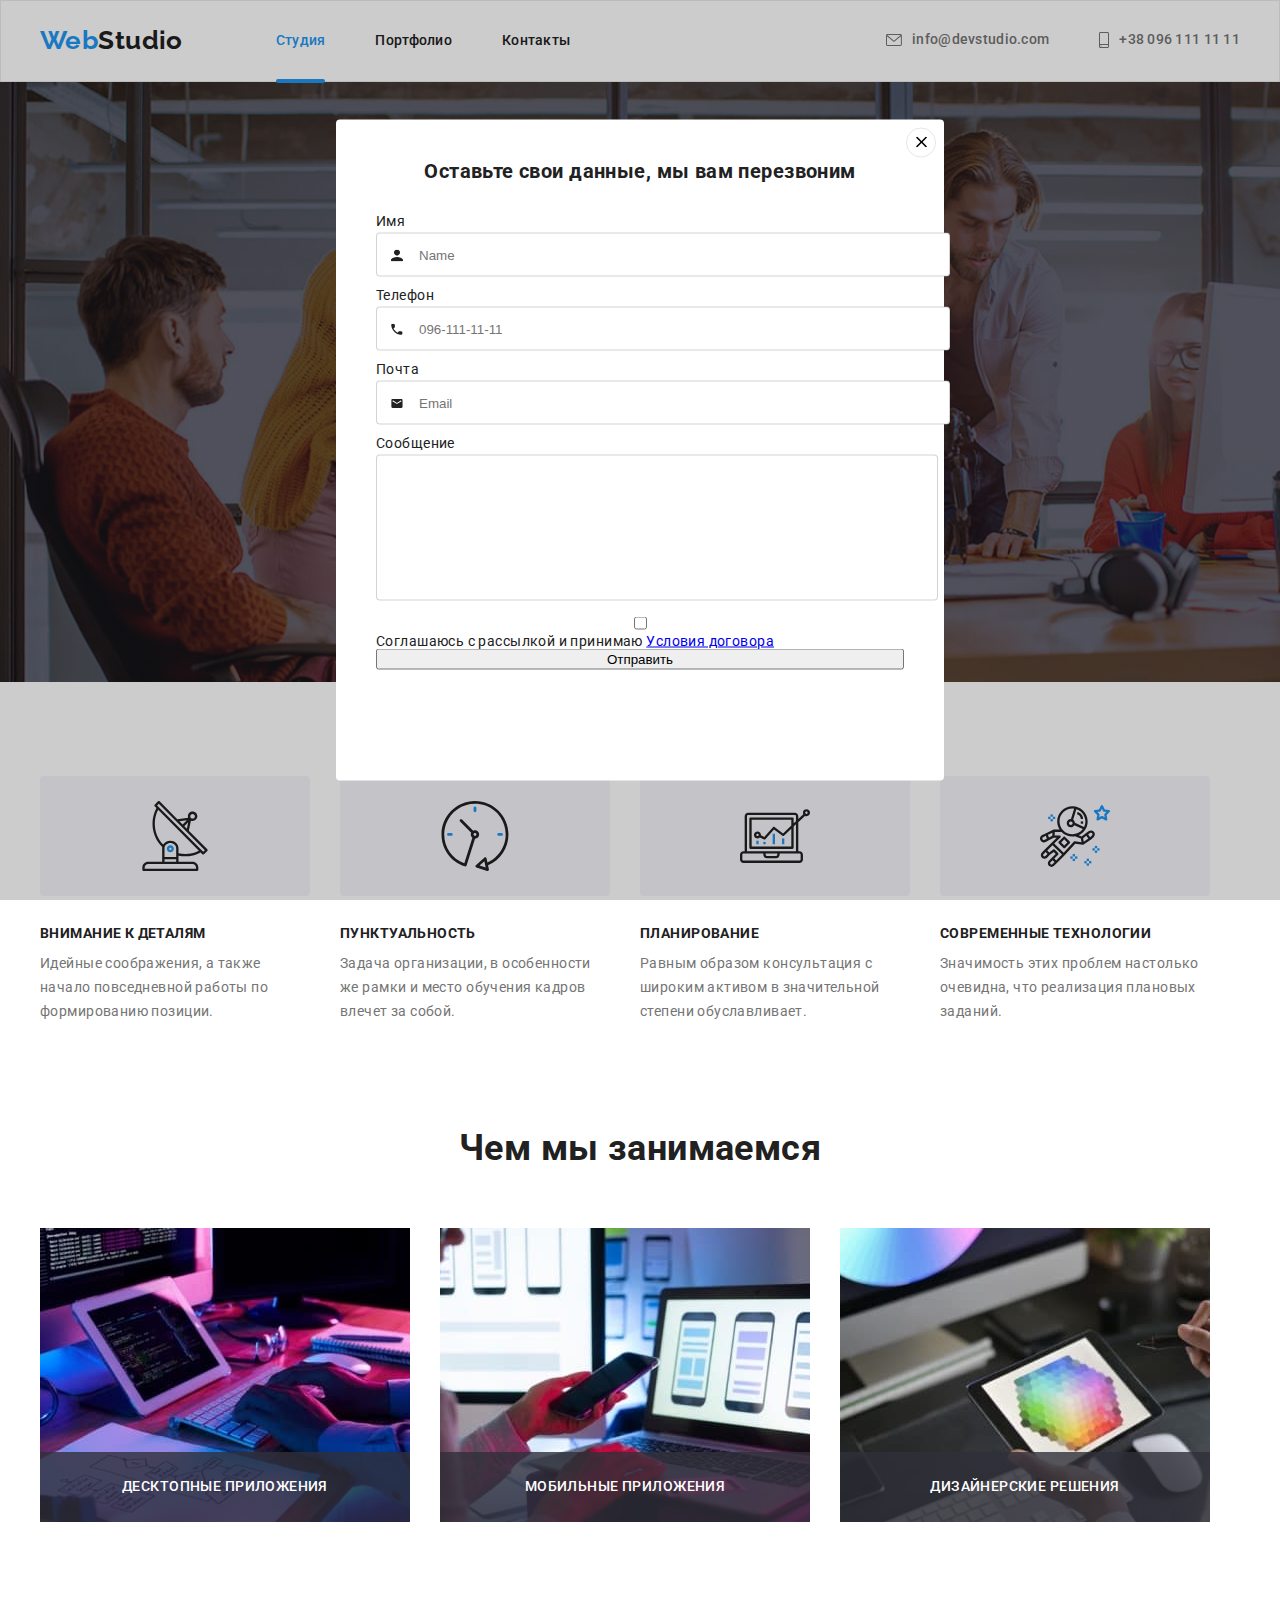
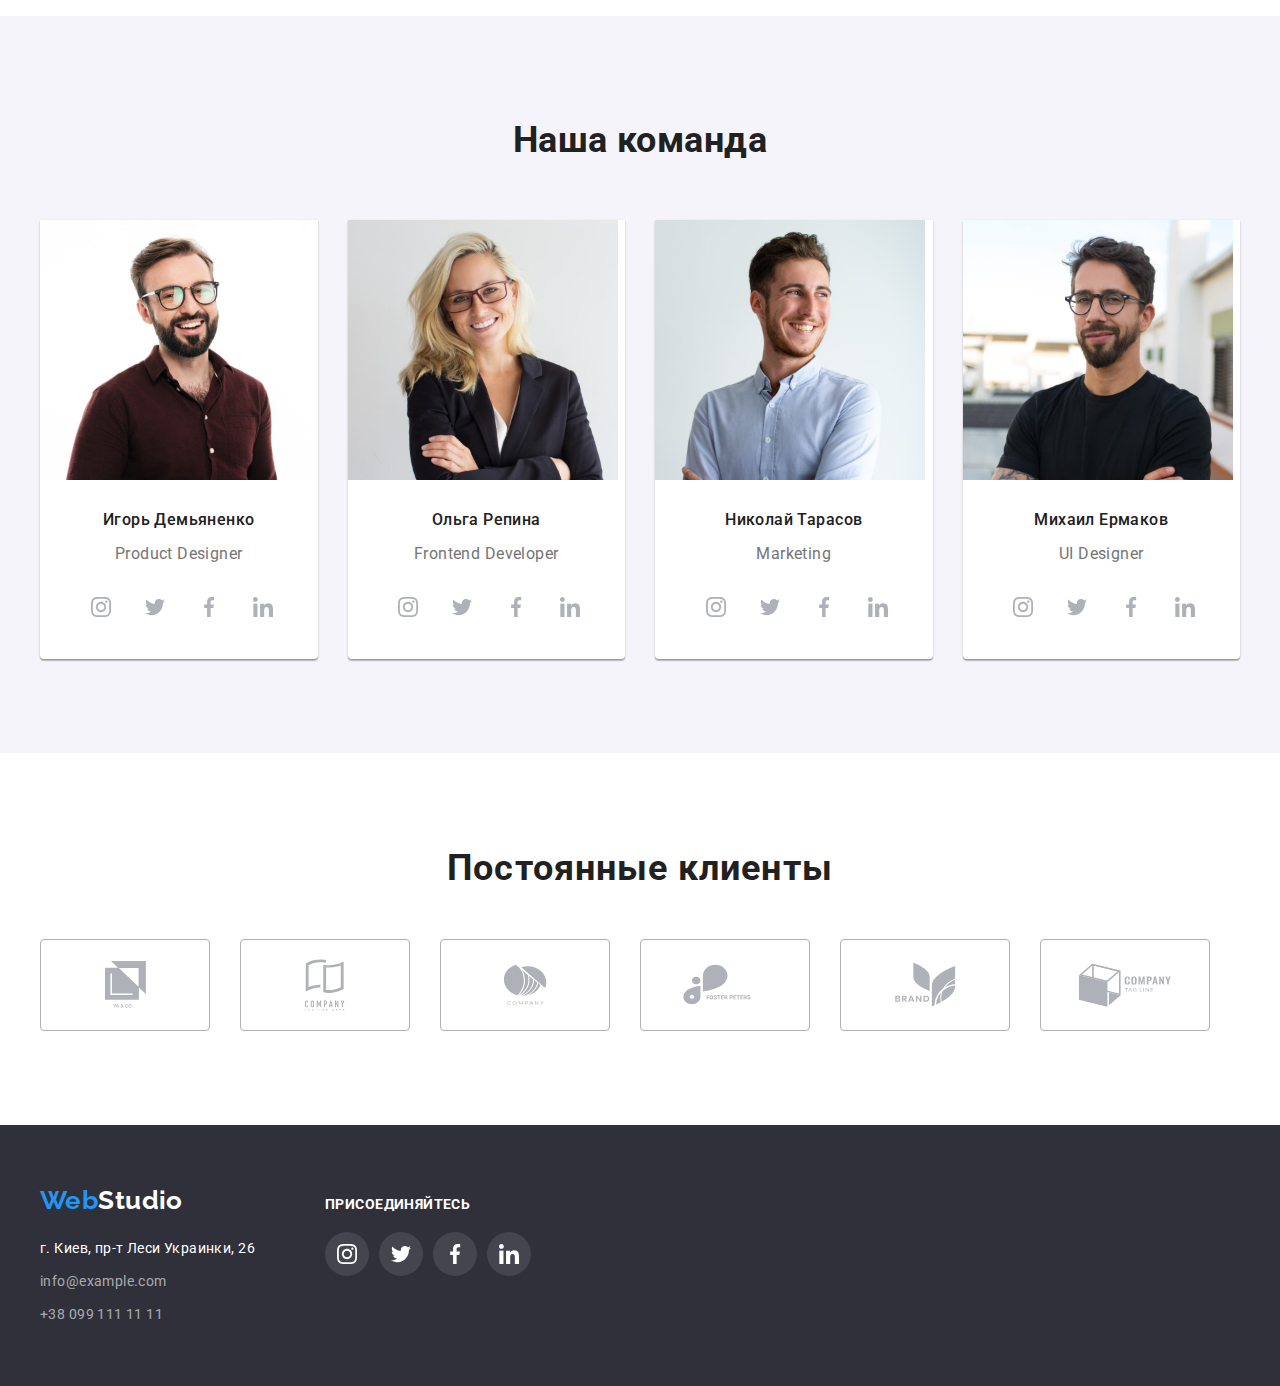
==== index.html @ 4b6f8362 "add new css styles" ====
<!DOCTYPE html>
<html lang="en">
  <head>
    <meta charset="UTF-8" />
    <meta http-equiv="X-UA-Compatible" content="IE=edge" />
    <meta name="viewport" content="width=device-width, initial-scale=1.0" />
    <!-- title -->
    <title>WebStudio</title>
    <!-- google fonts -->
    <link rel="preconnect" href="https://fonts.gstatic.com" />
    <link
      href="https://fonts.googleapis.com/css2?family=Raleway:wght@700&family=Roboto:wght@400;500;700;900&display=swap"
      rel="stylesheet"
    />
    <!-- animation -->
    <link
      rel="stylesheet"
      href="https://cdnjs.cloudflare.com/ajax/libs/animate.css/4.1.1/animate.min.css"
    />
    <!-- modern-normalize -->
    <link
      rel="stylesheet"
      href="https://cdnjs.cloudflare.com/ajax/libs/modern-normalize/0.2.0/modern-normalize.min.css"
      integrity="sha512-sqIVMkf5f8XGYI/UZYGs7wODxlUeoj9JknataPfUwtvrSKWMHrMXGZ7Evb6nabFYJQG15vFFyALe6r0nWCD1Ug=="
      crossorigin="anonymous"
    />
    <!-- CSS file -->
    <link rel="stylesheet" href="./css/style.css" />
  </head>

  <!-- BODY -->

  <body>
    <!-- HEADER -->
    <header class="header">
      <div class="container header-container">
        <!--NAVIGATION-->
        <nav class="menu-nav">
          <!--LOGO-->
          <a class="logo-header link animate__fadeIn" href="/index.html">
            <span class="logo-word">Web</span>Studio
          </a>
          <!--MENU-->
          <ul class="menu list">
            <li class="menu-item">
              <a class="menu-link link studio current" href="./index.html">
                Студия
              </a>
            </li>
            <li class="menu-item">
              <a class="menu-link link" href="./portfolio.html">Портфолио</a>
            </li>
            <li class="menu-item">
              <a class="menu-link link" href="http://">Контакты</a>
            </li>
          </ul>
        </nav>

        <!--CONTACTS-->
        <ul class="contact-list list">
          <li>
            <a class="mail-link link" href="mailto:info@devstudio.com"
              ><svg class="mail-icon">
                <use href="./images/sprite.svg#icon-envelope"></use>
              </svg>
              info@devstudio.com</a
            >
          </li>
          <li>
            <a class="tel-link link" href="tel:++380961111111"
              ><svg class="smartphone-icon">
                <use href="./images/sprite.svg#icon-smartphone"></use>
              </svg>
              +38 096 111 11 11</a
            >
          </li>
        </ul>
      </div>
    </header>
    <!--END HEADER -->

    <!-- MAIN CONTENT -->
    <main>
      <!-- SECTION ONE - HERO -->
      <section class="hero">
        <div class="container hero-container">
          <h1 class="hero-text">
            Эффективные решения<br />
            для вашего бизнеса
          </h1>
          <button
            class="modal-btn animate__zoomIn"
            type="button"
            data-modal-open
          >
            Заказать услугу
          </button>
        </div>
      </section>

      <!-- SECTION TWO - OUR WORK -->
      <section class="section our-work">
        <div class="container">
          <ul class="our-work-list list">
            <li class="our-work-list-item">
              <!-- icons -->
              <div class="our-work-icon-div">
                <svg class="our-work-icon" width="" height="">
                  <use href="./images/sprite.svg#icon-antenna"></use>
                </svg>
              </div>
              <!-- end icons -->
              <h3 class="our-work-list-item-h3">Внимание к деталям</h3>
              <p class="our-work-list-item-p">
                Идейные соображения, а также начало повседневной работы по
                формированию позиции.
              </p>
            </li>
            <li class="our-work-list-item">
              <!-- icons -->
              <div class="our-work-icon-div">
                <svg class="our-work-icon" width="" height="">
                  <use href="./images/sprite.svg#icon-clock"></use>
                </svg>
              </div>
              <!-- end icons -->
              <h3 class="our-work-list-item-h3">Пунктуальность</h3>
              <p class="our-work-list-item-p">
                Задача организации, в особенности же рамки и место обучения
                кадров влечет за собой.
              </p>
            </li>
            <li class="our-work-list-item">
              <!-- icons -->
              <div class="our-work-icon-div">
                <svg class="our-work-icon" width="" height="">
                  <use href="./images/sprite.svg#icon-diagram"></use>
                </svg>
              </div>
              <!-- end icons -->
              <h3 class="our-work-list-item-h3">Планирование</h3>
              <p class="our-work-list-item-p">
                Равным образом консультация с широким активом в значительной
                степени обуславливает.
              </p>
            </li>
            <li class="our-work-list-item">
              <!-- icons -->
              <div class="our-work-icon-div">
                <svg class="our-work-icon" width="" height="">
                  <use href="./images/sprite.svg#icon-astronaut"></use>
                </svg>
              </div>
              <!-- end icons -->
              <h3 class="our-work-list-item-h3">Современные технологии</h3>
              <p class="our-work-list-item-p">
                Значимость этих проблем настолько очевидна, что реализация
                плановых заданий.
              </p>
            </li>
          </ul>
        </div>
      </section>

      <!-- OUR WORK IMAGES-->
      <section class="section our-work-images">
        <div class="container">
          <h2 class="our-work-team-h2">Чем мы занимаемся</h2>
          <ul class="our-work-imgs list">
            <li class="our-work-imgs-item">
              <div class="our-work-label">
                <img
                  src="./images/pictures/print.jpg"
                  alt="человек печатает на клавиатуре"
                  width="370"
                  height="294"
                />
                <p class="our-work-title">Десктопные приложения</p>
              </div>
            </li>
            <li class="our-work-imgs-item">
              <div class="our-work-label">
                <img
                  src="./images/pictures/smartphone.jpg"
                  alt="человек смотрит в смартфон"
                  width="370"
                  height="294"
                />
                <p class="our-work-title">Мобильные приложения</p>
              </div>
            </li>
            <li class="our-work-imgs-item">
              <div class="our-work-label">
                <img
                  src="./images/pictures/choise.jpg"
                  alt="человек выбирает цвет на планшете"
                  width="370"
                  height="294"
                />
                <p class="our-work-title">Дизайнерские решения</p>
              </div>
            </li>
          </ul>
        </div>
      </section>

      <!-- SECTION THREE - TEAM -->
      <section class="section team">
        <div class="container">
          <h2 class="our-work-team-h2">Наша команда</h2>
          <ul class="team-list list">
            <li class="team-list-item">
              <img
                src="./images/team/productdesigner.jpg"
                alt="Игорь Демьяненко"
                width="270"
                height="260"
              />
              <div class="card">
                <h3 class="team-list-item-h3">Игорь Демьяненко</h3>
                <p class="team-list-item-p">Product Designer</p>
                <ul class="list team-social-list">
                  <li class="team-social-list-item">
                    <a href="#" class="team-social-list-item-link">
                      <svg class="social-icon" width="20" height="20">
                        <use href="./images/sprite.svg#icon-instagram"></use>
                      </svg>
                    </a>
                  </li>
                  <li class="team-social-list-item">
                    <a href="#" class="team-social-list-item-link">
                      <svg class="social-icon" width="20" height="20">
                        <use href="./images/sprite.svg#icon-twitter"></use>
                      </svg>
                    </a>
                  </li>
                  <li class="team-social-list-item">
                    <a href="#" class="team-social-list-item-link">
                      <svg class="social-icon" width="20" height="20">
                        <use href="./images/sprite.svg#icon-facebook"></use>
                      </svg>
                    </a>
                  </li>
                  <li class="team-social-list-item">
                    <a href="#" class="team-social-list-item-link">
                      <svg class="social-icon" width="20" height="20">
                        <use href="./images/sprite.svg#icon-linkedin"></use>
                      </svg>
                    </a>
                  </li>
                </ul>
              </div>
            </li>
            <li class="team-list-item">
              <img
                src="./images/team/frontenddev.jpg"
                alt="Ольга Репина"
                width="270"
                height="260"
              />
              <div class="card">
                <h3 class="team-list-item-h3">Ольга Репина</h3>
                <p class="team-list-item-p">Frontend Developer</p>
                <ul class="list team-social-list">
                  <li class="team-social-list-item">
                    <a href="#" class="team-social-list-item-link">
                      <svg class="social-icon" width="20" height="20">
                        <use href="./images/sprite.svg#icon-instagram"></use>
                      </svg>
                    </a>
                  </li>
                  <li class="team-social-list-item">
                    <a href="#" class="team-social-list-item-link">
                      <svg class="social-icon" width="20" height="20">
                        <use href="./images/sprite.svg#icon-twitter"></use>
                      </svg>
                    </a>
                  </li>
                  <li class="team-social-list-item">
                    <a href="#" class="team-social-list-item-link">
                      <svg class="social-icon" width="20" height="20">
                        <use href="./images/sprite.svg#icon-facebook"></use>
                      </svg>
                    </a>
                  </li>
                  <li class="team-social-list-item">
                    <a href="#" class="team-social-list-item-link">
                      <svg class="social-icon" width="20" height="20">
                        <use href="./images/sprite.svg#icon-linkedin"></use>
                      </svg>
                    </a>
                  </li>
                </ul>
              </div>
            </li>
            <li class="team-list-item">
              <img
                src="./images/team/marketing.jpg"
                alt="Николай Тарасов"
                width="270"
                height="260"
              />
              <div class="card">
                <h3 class="team-list-item-h3">Николай Тарасов</h3>
                <p class="team-list-item-p">Marketing</p>
                <ul class="list team-social-list">
                  <li class="team-social-list-item">
                    <a href="#" class="team-social-list-item-link">
                      <svg class="social-icon" width="20" height="20">
                        <use href="./images/sprite.svg#icon-instagram"></use>
                      </svg>
                    </a>
                  </li>
                  <li class="team-social-list-item">
                    <a href="#" class="team-social-list-item-link">
                      <svg class="social-icon" width="20" height="20">
                        <use href="./images/sprite.svg#icon-twitter"></use>
                      </svg>
                    </a>
                  </li>
                  <li class="team-social-list-item">
                    <a href="#" class="team-social-list-item-link">
                      <svg class="social-icon" width="20" height="20">
                        <use href="./images/sprite.svg#icon-facebook"></use>
                      </svg>
                    </a>
                  </li>
                  <li class="team-social-list-item">
                    <a href="#" class="team-social-list-item-link">
                      <svg class="social-icon" width="20" height="20">
                        <use href="./images/sprite.svg#icon-linkedin"></use>
                      </svg>
                    </a>
                  </li>
                </ul>
              </div>
            </li>
            <li class="team-list-item">
              <img
                src="./images/team/uidesigner.jpg"
                alt="Михаил Ермаков"
                width="270"
                height="260"
              />
              <div class="card">
                <h3 class="team-list-item-h3">Михаил Ермаков</h3>
                <p class="team-list-item-p">UI Designer</p>
                <ul class="list team-social-list">
                  <li class="team-social-list-item">
                    <a href="#" class="team-social-list-item-link">
                      <svg class="social-icon" width="20" height="20">
                        <use href="./images/sprite.svg#icon-instagram"></use>
                      </svg>
                    </a>
                  </li>
                  <li class="team-social-list-item">
                    <a href="#" class="team-social-list-item-link">
                      <svg class="social-icon" width="20" height="20">
                        <use href="./images/sprite.svg#icon-twitter"></use>
                      </svg>
                    </a>
                  </li>
                  <li class="team-social-list-item">
                    <a href="#" class="team-social-list-item-link">
                      <svg class="social-icon" width="20" height="20">
                        <use href="./images/sprite.svg#icon-facebook"></use>
                      </svg>
                    </a>
                  </li>
                  <li class="team-social-list-item">
                    <a href="#" class="team-social-list-item-link">
                      <svg class="social-icon" width="20" height="20">
                        <use href="./images/sprite.svg#icon-linkedin"></use>
                      </svg>
                    </a>
                  </li>
                </ul>
              </div>
            </li>
          </ul>
        </div>
      </section>

      <!-- SECTION FOUR - ICONS TEAM -->
      <section class="section">
        <div class="container icons-team-div">
          <h2 class="icons-title">Постоянные клиенты</h2>
          <ul class="list icons-team-ulist">
            <li class="icons-team-list-item">
              <a href="#" class="icon-team-list-link">
                <svg class="group-team-icon" width="41" height="47">
                  <use href="./images/sprite.svg#icon-group-six"></use>
                </svg>
              </a>
            </li>
            <li class="icons-team-list-item">
              <a href="#" class="icon-team-list-link">
                <svg class="group-team-icon" width="40" height="52">
                  <use href="./images/sprite.svg#icon-group-one"></use>
                </svg>
              </a>
            </li>
            <li class="icons-team-list-item">
              <a href="#" class="icon-team-list-link">
                <svg class="group-team-icon" width="44" height="41">
                  <use href="./images/sprite.svg#icon-group-two"></use>
                </svg>
              </a>
            </li>
            <li class="icons-team-list-item">
              <a href="#" class="icon-team-list-link">
                <svg class="group-team-icon" width="84" height="41">
                  <use href="./images/sprite.svg#icon-group-three"></use>
                </svg>
              </a>
            </li>
            <li class="icons-team-list-item">
              <a href="#" class="icon-team-list-link">
                <svg class="group-team-icon" width="63" height="45">
                  <use href="./images/sprite.svg#icon-group-four"></use>
                </svg>
              </a>
            </li>
            <li class="icons-team-list-item">
              <a href="#" class="icon-team-list-link">
                <svg class="group-team-icon" width="94" height="44">
                  <use href="./images/sprite.svg#icon-group-five"></use>
                </svg>
              </a>
            </li>
          </ul>
        </div>
      </section>
    </main>

    <!-- FOOTER -->

    <footer class="footer">
      <div class="container footer-container">
        <div class="footer-left-container">
          <!--LOGO -->
          <div class="footer-logo-div">
            <a class="footer-logo link" href="/index.html">
              <span class="logo-word">Web</span>Studio
            </a>
          </div>
          <!-- CONTACTS -->

          <address class="logo-footer address">
            <ul class="list">
              <li class="address-link">
                <a
                  class="link"
                  href="https://goo.gl/maps/H4tPE2jpk2JbAKVr9"
                  target="_blank"
                  rel="noopener noreferrer"
                >
                  г. Киев, пр-т Леси Украинки, 26
                </a>
              </li>
              <li class="address-link">
                <a class="footer-mail-link link" href="mailto:info@example.com">
                  info@example.com
                </a>
              </li>
              <li class="address-link">
                <a class="footer-tel-link link" href="tel:+380991111111">
                  +38 099 111 11 11
                </a>
              </li>
            </ul>
          </address>
        </div>
        <!-- END CONTACTS -->

        <!-- SOCIAL IKONS -->
        <div class="footer-social-container">
          <h3 class="footer-social-title">Присоединяйтесь</h3>
          <ul class="list footer-social-list">
            <li class="footer-social-list-item">
              <a href="#" class="footer-social-list-item-link">
                <svg class="footer-social-icon" width="20" height="20">
                  <use href="./images/sprite.svg#icon-instagram"></use>
                </svg>
              </a>
            </li>
            <li class="footer-social-list-item">
              <a href="#" class="footer-social-list-item-link">
                <svg class="footer-social-icon" width="20" height="20">
                  <use href="./images/sprite.svg#icon-twitter"></use>
                </svg>
              </a>
            </li>
            <li class="footer-social-list-item">
              <a href="#" class="footer-social-list-item-link">
                <svg class="footer-social-icon" width="20" height="20">
                  <use href="./images/sprite.svg#icon-facebook"></use>
                </svg>
              </a>
            </li>
            <li class="footer-social-list-item">
              <a href="#" class="footer-social-list-item-link">
                <svg class="footer-social-icon" width="20" height="20">
                  <use href="./images/sprite.svg#icon-linkedin"></use>
                </svg>
              </a>
            </li>
          </ul>
        </div>
      </div>
    </footer>

    <!-- MODAL WINDOW -->
    <div class="backdrop offis-hidden" data-modal>
      <div class="modal">
        <!-- close tbn -->
        <button type="button" class="modal-close-btn" data-modal-close>
          <svg class="close-btn-icon" width="11" heigth="11">
            <use href="./images/sprite.svg#close-btn-icon"></use>
          </svg>
        </button>
        <!-- modal form -->
        <form action="#" class="modal-form">
          <p class="modal-form-head">Оставьте свои данные, мы вам перезвоним</p>
          <label class="modal-form-field">
            Имя
            <span class="modal-form-input-wrapper">
              <input
                type="text"
                name="user-name"
                class="modal-form-input"
                minlength="2"
                placeholder="Name"
                required
              />
              <span class="modal-form-icon">
                <svg class="modal-icon" width="12" height="12">
                  <use href="./images/sprite.svg#modal-icon-user-name"></use>
                </svg>
              </span>
            </span>
          </label>
          <label class="modal-form-field">
            Телефон
            <span class="modal-form-input-wrapper">
              <input
                type="tel"
                name="user-phone"
                class="modal-form-input"
                pattern="[0-9]{3}-[0-9]{3}-[0-9]{2}-[0-9]{2}"
                title="096-111-11-11"
                placeholder="096-111-11-11"
                required
              />
              <span class="modal-form-icon">
                <svg class="modal-icon" width="12" height="12">
                  <use href="./images/sprite.svg#modal-icon-phone"></use>
                </svg>
              </span>
            </span>
          </label>
          <label class="modal-form-field">
            Почта
            <span class="modal-form-input-wrapper">
              <input
                type="email"
                name="user-email"
                class="modal-form-input"
                placeholder="Email"
              />
              <span class="modal-form-icon">
                <svg class="modal-icon" width="12" height="12">
                  <use href="./images/sprite.svg#modal-icon-email"></use>
                </svg>
              </span>
            </span>
          </label>

          <!-- TEXTAREA -->
          <label class="modal-form-field">
            Сообщение
            <textarea
              name="user-message"
              class="modal-form-message"
              placeholder="Введите текст"
            >
            </textarea>
          </label>

          <!-- checkbox  -->
          <input
            type="checkbox"
            name="user-policy"
            class="modal-form-checkbox"
            id="checkbox-policy"
            required
          />
          <label for="" class="modal-form-checkbox-policy">
            Соглашаюсь с рассылкой и принимаю
            <a class="modal-form-policy-link" href="http://">
              Условия договора
            </a>
          </label>
          <button type="submit" class="modal-form-btn">Отправить</button>
          <!-- end checkbox -->
        </form>
      </div>
    </div>
    <!-- JAVASCRIPTS ADD -->
    <!-- <script src="./js/modal.js"></script> -->
  </body>
</html>
---- css/style.css ----
:root {
  --main-font: "Roboto", sans-serif;
  --secondary-font: "Raleway", sans-serif;
  --main-bcgrnd-color: #ffffff;
  --font-heading-color: #212121;
  --font-paragraph-color: #757575;
  --main-and-footer-bcgrnd-color: #2f303a;
  --font—btn-accent-color: #2196f3;
  --btn-click-on-color: #188ce8;
  --btn-portfolio-color: #f5f4fa;
  --team-bcrnd-color: #f5f4fa;
  --social-icon-main-color: #afb1b8;
  --background-image-color: #c4c4c4;
  --backgroung-image-overlay: rgba(47, 48, 58, 0.4);
  --background-icon-color: #f5f4fa;
}
/* BASE RESET */
h1,
h2,
h3,
h4,
h5,
h6,
p {
  margin-top: 0;
  margin-bottom: 0;
}
ul,
ol {
  margin-top: 0;
  margin-bottom: 0;
  padding-left: 0;
}
img {
  display: block;
}
.list {
  list-style: none;
}
.link {
  text-decoration: none;
  color: var(--main-bcgrnd-color);
}
.section {
  padding-top: 94px;
  padding-bottom: 94px;
}
/* DIV Class = CONTAINER center content */
.container {
  width: 1200px;
  padding-left: 15px;
  padding-right: 15px;
  margin: 0 auto;
}

/* BODY */
body {
  font-family: var(--main-font);
  background-color: var(--main-bcgrnd-color);
  color: var(--font-heading-color);
  font-size: 14px;
  letter-spacing: 0.03em;
  margin: 0 auto;
}

/* HEADER */
.header {
  padding-top: 24px;
  padding-bottom: 25px;
  background-color: var(--main-bcgrnd-color);
  border: 1px solid #ececec;
}
.header-container {
  display: flex;
  justify-content: space-between;
}
.menu-nav {
  display: flex;
  align-items: center;
}
.menu {
  display: flex;
}
.menu-item:not(:last-child) {
  margin-right: 50px;
}
.menu-link {
  position: relative;
  font-family: "Roboto", sans-serif;
  font-weight: 500;
  line-height: 1.14;
  letter-spacing: 0.02em;
  color: var(--font-heading-color);
  transition: color 250ms cubic-bezier(0.4, 0, 0.2, 1),
    fill 250ms cubic-bezier(0.4, 0, 0.2, 1);
}
.menu-link:hover,
.menu-link:focus {
  color: var(--font—btn-accent-color);
}
/* contacts */
.contact-list {
  display: flex;
  align-items: center;
}
.mail-icon {
  width: 16px;
  height: 12px;
  margin-right: 10px;
}
.smartphone-icon {
  width: 10px;
  height: 16px;
  margin-right: 10px;
}
.mail-link {
  font-family: "Roboto", sans-serif;
  font-weight: 500;
  line-height: 1.14;
  letter-spacing: 0.02em;
  color: var(--font-paragraph-color);
  margin-right: 50px;
  fill: var(--font-paragraph-color);
  display: flex;
  align-items: center;
  transition: color 250ms cubic-bezier(0.4, 0, 0.2, 1),
    fill 250ms cubic-bezier(0.4, 0, 0.2, 1);
}
.mail-link:hover,
.mail-link:focus {
  color: var(--font—btn-accent-color);
  fill: var(--font—btn-accent-color);
}
.studio,
.portfolio {
  color: var(--font—btn-accent-color);
}
.tel-link {
  font-family: "Roboto", sans-serif;
  font-weight: 500;
  line-height: 1.14;
  letter-spacing: 0.02em;
  color: var(--font-paragraph-color);
  fill: var(--font-paragraph-color);
  display: flex;
  align-items: center;
  transition: color 250ms cubic-bezier(0.4, 0, 0.2, 1),
    fill 250ms cubic-bezier(0.4, 0, 0.2, 1);
}
.tel-link:hover,
.tel-link:focus {
  color: var(--font—btn-accent-color);
  fill: var(--font—btn-accent-color);
}
.logo-header {
  font-family: "Raleway", sans-serif;
  font-weight: 700;
  font-size: 26px;
  line-height: 1.19;
  color: var(--font-heading-color);
  margin-right: 93px;
  /* animation-duration: 3000ms;
  animation-iteration-count: 1; */
}
/* decorate line current*/
.current::after {
  position: absolute;
  content: "";
  left: 0;
  width: 100%;
  height: 4px;
  background-color: var(--font—btn-accent-color);
  margin-top: 47px;
  border-radius: 2px;
}
/* END HEADER */

/* MAIN CONTENT */

/* SECTION ONE - HERO */
.hero {
  padding-top: 200px;
  padding-bottom: 200px;
  background-color: var(--background-image-color);
  background-image: linear-gradient(
      var(--backgroung-image-overlay),
      var(--backgroung-image-overlay)
    ),
    url(../images/background-image.jpg);
  background-size: cover;
}
.hero-container {
  display: flex;
  flex-direction: column;
  align-items: center;
}
.hero-text {
  width: 696px;
  margin: 0 auto 30px;
  font-family: "Roboto", sans-serif;
  font-weight: 900;
  font-size: 44px;
  line-height: 1.36;
  text-align: center;
  letter-spacing: 0.06em;
  text-transform: uppercase;
  color: var(--main-bcgrnd-color);
}
/* MODAL BUTTON */
.modal-btn {
  height: 50px;
  font-family: "Roboto", sans-serif;
  font-weight: 700;
  font-size: 16px;
  line-height: 1.875;
  letter-spacing: 0.06em;
  color: var(--main-bcgrnd-color);
  background: var(--font—btn-accent-color);
  box-shadow: 0px 4px 4px rgba(0, 0, 0, 0.15);
  border-radius: 4px;
  cursor: pointer;
  padding: 10px 30px;
  border: 1px;
  animation-duration: 2000ms;
  animation-iteration-count: 1;
  transition: color 250ms cubic-bezier(0.4, 0, 0.2, 1),
    fill 250ms cubic-bezier(0.4, 0, 0.2, 1);
}
.modal-btn:hover,
.modal-btn:focus {
  background: var(--btn-click-on-color);
  box-shadow: 0px 4px 4px rgba(0, 0, 0, 0.15);
  border-radius: 4px;
}
/* PORTFOLIO - BUTTON */
.btn-list {
  display: flex;
  margin-bottom: 50px;
  justify-content: center;
}
.btn-list-item {
  margin-right: 8px;
}
.btn-list-item-prtf {
  height: 38px;
  font-family: "Roboto", sans-serif;
  font-weight: 500;
  font-size: 16px;
  line-height: 1.625;
  text-align: center;
  color: var(--font-heading-color);
  background: var(--btn-portfolio-color);
  border-radius: 4px;
  padding: 6px 22px;
  border: none;
  border: 1px solid var(--main-bcgrnd-color);
  transition: color 250ms cubic-bezier(0.4, 0, 0.2, 1),
    fill 250ms cubic-bezier(0.4, 0, 0.2, 1);
}
.btn-list-item-prtf:hover,
.btn-list-item-prtf:focus {
  cursor: pointer;
  color: var(--main-bcgrnd-color);
  background: var(--font—btn-accent-color);
  /* shadow-middle */
  box-shadow: 0px 3px 1px rgba(0, 0, 0, 0.1), 0px 1px 2px rgba(0, 0, 0, 0.08),
    0px 2px 2px rgba(0, 0, 0, 0.12);
  border-radius: 4px;
}

/* END PORTFOLIO BUTTON */
/* END SECTION ONE - HERO */

/* SECTION TWO - OUR WORK */
.our-work {
  padding-bottom: 0;
}
.our-work-list {
  display: flex;
}
/* li */
.our-work-list-item {
  width: 270px;
}
.our-work-list-item:not(:first-child) {
  margin-left: 30px;
}
/* icons */
.our-work-icon-div {
  display: flex;
  justify-content: center;
  align-items: center;
  width: 270px;
  height: 120px;
  background: var(--background-icon-color);
  border-radius: 4px;
  margin-bottom: 30px;
}
.our-work-icon {
  width: 70px;
  height: 70px;
}
/* end icons */
.our-work-list-item-h3 {
  font-family: "Roboto", sans-serif;
  font-weight: 700;
  font-size: 14px;
  line-height: 1.14;
  text-transform: uppercase;
  color: var(--font-heading-color);
  margin-bottom: 10px;
}
.our-work-list-item-p {
  font-family: "Roboto", sans-serif;
  font-weight: 400;
  line-height: 1.714;
  /* or 171% */
  color: var(--font-paragraph-color);
}

/* OUR WORK IMAGES */
.our-work-team-h2 {
  font-family: "Roboto", sans-serif;
  font-weight: 700;
  font-size: 36px;
  line-height: 1.67;
  text-align: center;
  color: var(--font-heading-color);
  margin-bottom: 50px;
}
/* ul */
.our-work-imgs {
  display: flex;
  flex-wrap: wrap;
  flex-basis: calc((100% - 90px) / 3);
  margin-left: -30px;
  margin-top: -30px;
}
/* li */
.our-work-imgs-item {
  margin-left: 30px;
  margin-top: 30px;
}
/* div (img and p) */
.our-work-label {
  position: relative;
}
/* p */
.our-work-title {
  position: absolute;
  bottom: 0;
  left: 0;
  width: 100%;
  height: 70px;
  display: flex;
  align-items: center;
  justify-content: center;
  font-weight: 500;
  font-size: 14px;
  line-height: 1.14;
  text-align: center;
  letter-spacing: 0.03em;
  text-transform: uppercase;
  color: var(--main-bcgrnd-color);
  background-color: rgba(47, 48, 58, 0.8);
}
/* END OUR WORK IMAGES */
/* END SECTION TWO - OUR WORK */

/* PORTFOLIO - SECTION TWO - IMAGES GALLERY */
.img-gallery {
  display: flex;
  flex-wrap: wrap;
  margin-right: -30px;
  margin-top: -30px;
}
.img-gallery-card {
  padding: 24px 20px;
  border: 1px solid #eeeeee;
  box-sizing: border-box;
}
.img-gallery-item {
  flex-basis: calc((100% - 90px) / 3);
  margin-right: 30px;
  margin-top: 30px;
}
.img-gallery-item-h3 {
  font-family: "Roboto", sans-serif;
  font-weight: 700;
  font-size: 18px;
  line-height: 2;
  letter-spacing: 0.06em;
  color: var(--font-heading-color);
  margin-bottom: 4px;
}
.img-gallery-item-p {
  font-family: "Roboto", sans-serif;
  font-weight: 400;
  font-size: 16px;
  line-height: 1.875;
  color: var(--font-paragraph-color);
}
.img-gallery-item:hover,
.img-gallery-item:focus {
  cursor: pointer;
  box-shadow: 0px 1px 1px rgba(0, 0, 0, 0.12), 0px 4px 4px rgba(0, 0, 0, 0.06),
    1px 4px 6px rgba(0, 0, 0, 0.16);
}
/* overlay text on card */
.gallery-list-image-wrapper {
  position: relative;
  overflow: hidden;
}
.overlay {
  position: absolute;
  top: 0;
  left: 0;
  width: 100%;
  height: 100%;
  font-weight: 400;
  font-size: 18px;
  line-height: 1.556;
  color: var(--main-bcgrnd-color);
  background-color: rgba(33, 150, 243, 0.9);
  padding: 63px 24px;
  overflow-y: scroll;
  transform: translateY(100%);
  transition: transform 250ms linear;
}
.gallery-item-link:hover .overlay,
.gallery-item-link:focus .overlay {
  transform: translateY(0%);
}
/* end overlay */

/* END PORTFOLIO SECTION TWO - IMAGES GALLERY */

/* SECTION THREE - TEAM */
.team {
  background-color: var(--team-bcrnd-color);
}
.team-list {
  display: flex;
  flex-wrap: wrap;
  margin-right: -30px;
  margin-top: -30px;
}
.team-list-item {
  flex-basis: calc((100% - 120px) / 4);
  margin-right: 30px;
  margin-top: 30px;
  background-color: var(--main-bcgrnd-color);
  box-shadow: 0px 1px 3px rgba(0, 0, 0, 0.12), 0px 1px 1px rgba(0, 0, 0, 0.14),
    0px 2px 1px rgba(0, 0, 0, 0.2);
  border-radius: 0px 0px 4px 4px;
}
.card {
  padding: 30px;
}
.team-list-item-h3 {
  font-family: "Roboto", sans-serif;
  font-weight: 500;
  font-size: 16px;
  line-height: 1.188;
  text-align: center;
  color: var(--font-heading-color);
  margin-bottom: 10px;
}
.team-list-item-p {
  font-family: "Roboto", sans-serif;
  font-weight: 400;
  font-size: 16px;
  line-height: 1.88;
  text-align: center;
  color: var(--font-paragraph-color);
  margin-bottom: 16px;
}
/* icons */
/* li */
.team-social-list {
  display: flex;
  width: 200px;
  margin: 0 auto;
}
/* dinamic icon */
.team-social-list-item-link:hover,
.team-social-list-item-link:focus {
  background-color: var(--font—btn-accent-color);
}
.team-social-list-item-link:hover .social-icon,
.team-social-list-item-link:focus .social-icon {
  fill: var(--main-bcgrnd-color);
}
.team-social-list-item:not(:last-child) {
  margin-right: 10px;
}
.team-social-list-item-link {
  display: flex;
  justify-content: center;
  align-items: center;
  width: 44px;
  height: 44px;
  border-radius: 50%;
  background-color: rgba(255, 255, 255, 0.1);
  background-position: center;
  position: relative;
  transition: color 250ms cubic-bezier(0.4, 0, 0.2, 1),
    fill 250ms cubic-bezier(0.4, 0, 0.2, 1);
}
.social-icon {
  position: absolute;
  fill: var(--social-icon-main-color);
  transition: color 250ms cubic-bezier(0.4, 0, 0.2, 1),
    fill 250ms cubic-bezier(0.4, 0, 0.2, 1);
}

/* END SECTION THREE - TEAM */

/* SECTION FOUR - ICONS TEAM */
/* div */
/* .icons-team-div {} */
/* h2 */
.icons-title {
  font-weight: 700;
  font-size: 36px;
  line-height: 42px;
  text-align: center;
  letter-spacing: 0.03em;
  color: #212121;
  margin-bottom: 50px;
}
/* ul */
.icons-team-ulist {
  display: flex;
}
/* li */
.icons-team-list-item:not(:last-child) {
  margin-right: 30px;
}
/* a */
.icon-team-list-link {
  display: flex;
  justify-content: center;
  align-items: center;
  width: 170px;
  height: 92px;
  background-color: transparent;
  border: 1px solid #afb1b8;
  box-sizing: border-box;
  border-radius: 4px;
  transition: color 250ms cubic-bezier(0.4, 0, 0.2, 1),
    fill 250ms cubic-bezier(0.4, 0, 0.2, 1);
}
.icon-team-list-link:hover,
.icon-team-list-link:focus {
  border: 1px solid var(--font—btn-accent-color);
}
.group-team-icon {
  fill: var(--social-icon-main-color);
  transition: color 250ms cubic-bezier(0.4, 0, 0.2, 1),
    fill 250ms cubic-bezier(0.4, 0, 0.2, 1);
}
.icon-team-list-link:hover .group-team-icon,
.icon-team-list-link:focus .group-team-icon {
  fill: var(--font—btn-accent-color);
}
/* END SECTION FOUR - ICONS TEAM */

/* FOOTER */
.footer {
  background-color: var(--main-and-footer-bcgrnd-color);
  padding-top: 60px;
  padding-bottom: 60px;
}
.footer-container {
  display: flex;
  align-items: baseline;
}
.footer-left-container {
  margin-right: 70px;
}
.footer-logo-div {
  margin-bottom: 20px;
}
.footer-logo {
  font-family: "Raleway", sans-serif;
  font-style: normal;
  font-weight: 700;
  font-size: 26px;
  line-height: 1.19;
  color: var(--main-bcgrnd-color);
}
.logo-word {
  color: var(--font—btn-accent-color);
}
.address-link:not(:last-child) {
  margin-bottom: 9px;
}
.address-link {
  line-height: 24px;
}
.address {
  font-style: normal;
}
.footer-mail-link,
.footer-tel-link {
  color: rgba(255, 255, 255, 0.6);
}
/* footer-social-icons */
.footer-social-title {
  font-weight: 700;
  font-size: 14px;
  line-height: 1.143;
  letter-spacing: 0.03em;
  text-transform: uppercase;
  color: var(--main-bcgrnd-color);
  margin-bottom: 20px;
}
/* li */
.footer-social-list {
  display: flex;
  width: 200px;
  margin: 0 auto;
}
.footer-social-list-item-link:hover,
.footer-social-list-item-link:focus {
  background-color: var(--font—btn-accent-color);
  fill: var(--font—btn-accent-color);
}

.footer-social-list-item:not(:last-child) {
  margin-right: 10px;
}
.footer-social-list-item-link {
  display: flex;
  justify-content: center;
  align-items: center;
  width: 44px;
  height: 44px;
  border-radius: 50%;
  background-color: rgba(255, 255, 255, 0.1);
  background-position: center;
  position: relative;
  transition: color 250ms cubic-bezier(0.4, 0, 0.2, 1),
    fill 250ms cubic-bezier(0.4, 0, 0.2, 1);
}
.footer-social-icon {
  position: absolute;
  fill: var(--main-bcgrnd-color);
  transition: color 250ms cubic-bezier(0.4, 0, 0.2, 1),
    fill 250ms cubic-bezier(0.4, 0, 0.2, 1);
}

/* MODAL WINDOW */
.backdrop {
  position: fixed;
  top: 0;
  left: 0;
  width: 100%;
  height: 100%;
  background-color: rgba(0, 0, 0, 0.2);
  z-index: 100;
  transition: opacity 250ms cubic-bezier(0.4, 0, 0.2, 1),
    visibility 250ms cubic-bezier(0.4, 0, 0.2, 1);
}
.is-hidden {
  opacity: 0;
  visibility: hidden;
  pointer-events: none;
}
.modal {
  position: absolute;
  top: 50%;
  left: 50%;
  transform: translate(-50%, -50%);
  width: 528px;
  height: 581px;
  background-color: var(--main-bcgrnd-color);
  border-radius: 4px;
  padding: 40px;
}
.modal-close-btn {
  position: absolute;
  top: 8px;
  right: 8px;
  width: 30px;
  height: 30px;
  background-color: transparent;
  border: 1px solid rgba(0, 0, 0, 0.1);
  border-radius: 50%;
  cursor: pointer;
  padding: 0;
}
.close-btn-icon {
  height: 11px;
  width: 11px;
}
.modal-form-head {
  font-weight: 700;
  font-size: 20px;
  line-height: 1.15;
  text-align: center;
  margin-bottom: 30px;
}
.modal-form {
  display: flex;
  flex-direction: column;
}

/* icons description */

.modal-form-input-wrapper {
  position: relative;
  display: block;
  margin-top: 4px;
}
.modal-form-field {
  margin-bottom: 10px;
}
.modal-form-input {
  width: 100%;
  height: 40px;
  border: 1px solid rgba(33, 33, 33, 0.2);
  border-radius: 4px;
  padding-left: 42px;
}
.modal-form-icon {
  position: absolute;
  top: 50%;
  left: 15px;
  transform: translateY(-50%);
  display: block;
  width: 12px;
  height: 12px;
  fill: var(--font-heading-color);
}

.modal-form-input:focus {
  border-color: var(--font—btn-accent-color);
  outline: none;
}
.modal-form-input:focus + .modal-form-icon {
  fill: var(--font—btn-accent-color);
}
/* validation */
.modal-form-input:required:focus:not(:placeholder-shown):valid {
  border-color: var(--btn-click-on-color);
}
.modal-form-input:required:focus:not(:placeholder-shown):invalid {
  border-color: tomato;
}
/* .modal-form-input::placeholder {
  font-size: 14px;
  line-height: 1.143;
  letter-spacing: 0.01em;
  color: rgba(117, 117, 117, 0.5);
} */

/* textarea */
/* .modal-form-field {
  margin-bottom: px;
} */
.modal-form-message {
  resize: none;
  width: 100%;
  height: 120px;
  border: 1px solid rgba(33, 33, 33, 0.2);
  border-radius: 4px;
  padding: 12px 16px;
  margin-top: 4px;
}
.modal-form-message::placeholder {
  font-weight: 400;
  font-size: 14px;
  line-height: 1.143;
  letter-spacing: 0.01em;
  color: rgba(117, 117, 117, 0.5);
}
.modal-form-message:focus {
  outline: none;
  border-color: var(--font—btn-accent-color);
}
/* END MODAL WINDOW */
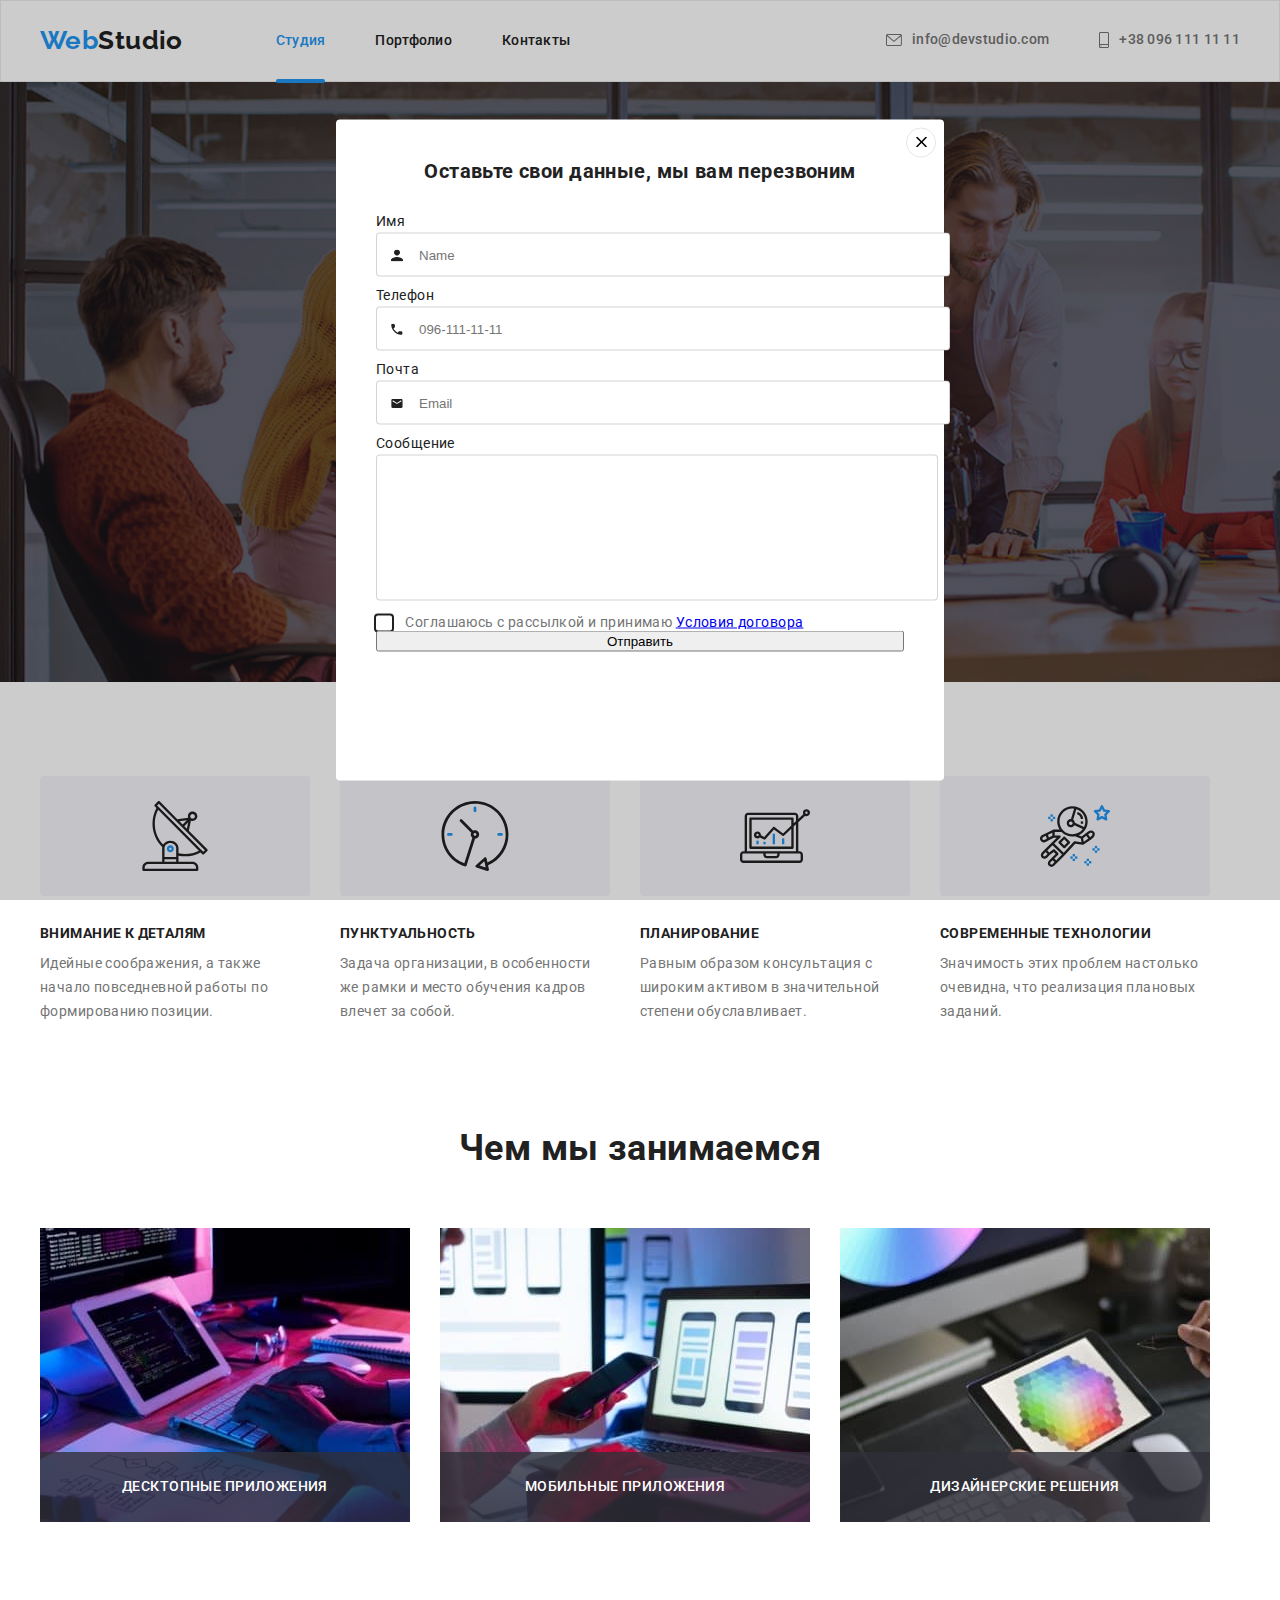
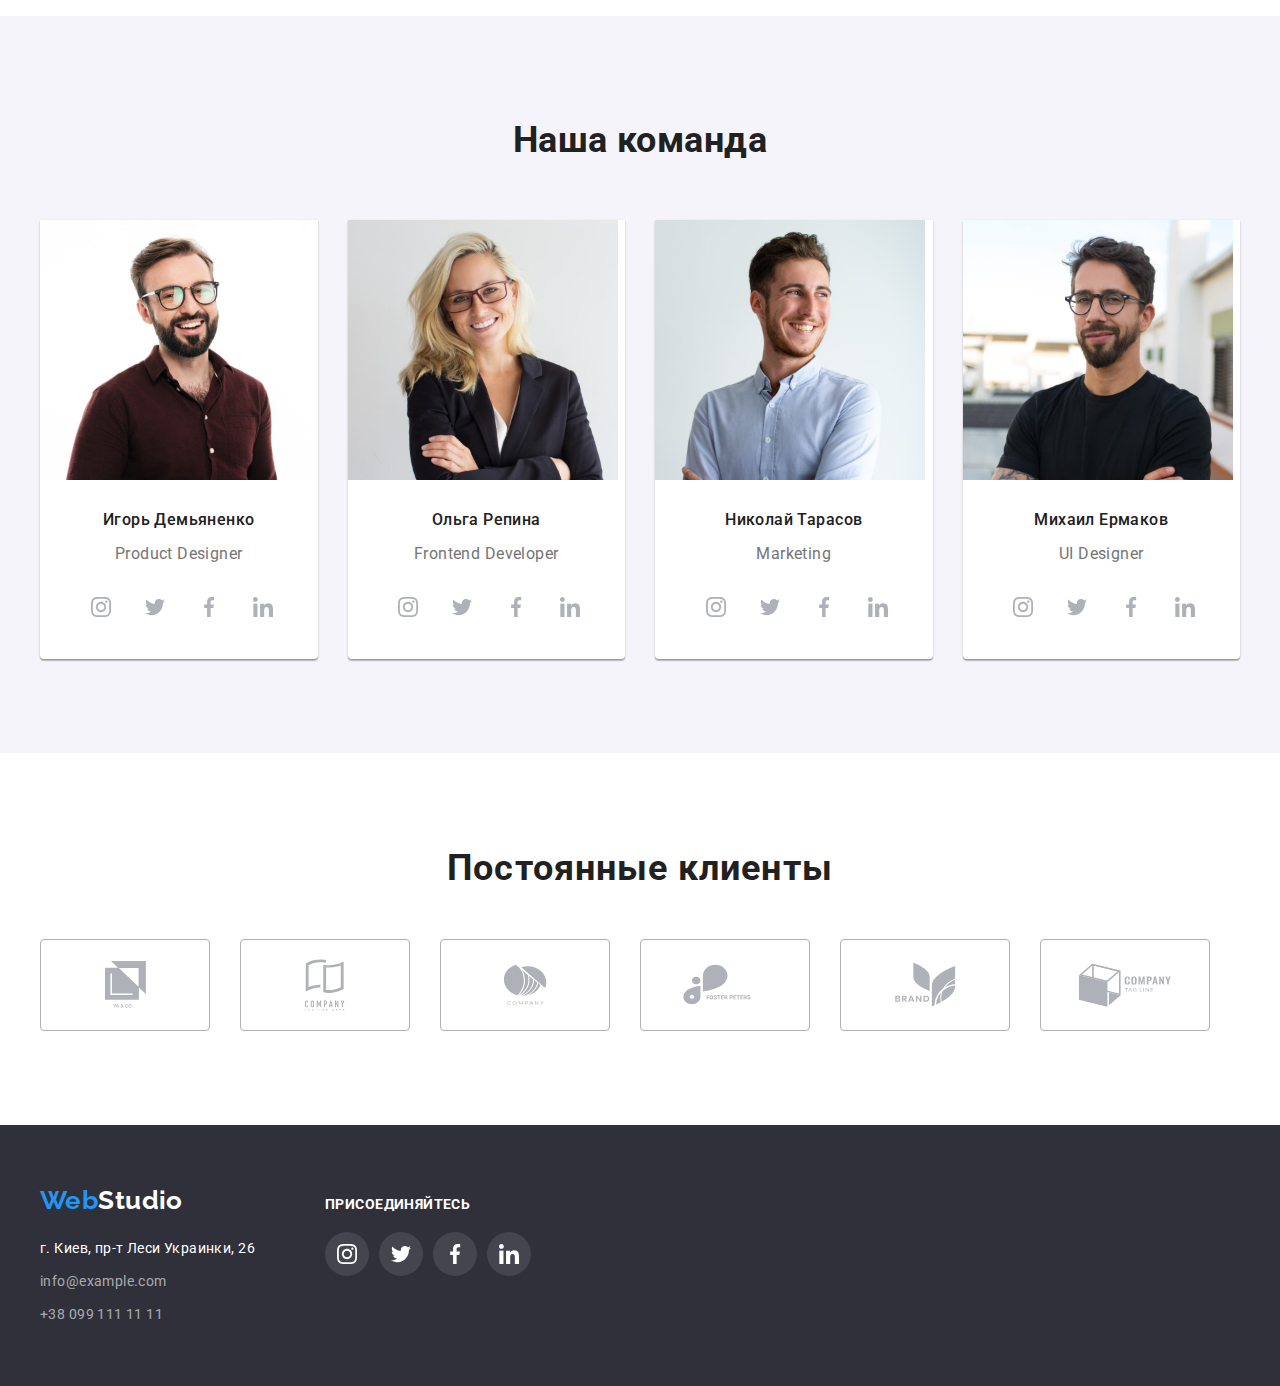
==== commit 0ced1d7e: "add checkbox" ====
--- a/index.html
+++ b/index.html
@@ -575,7 +575,6 @@
               </span>
             </span>
           </label>
-
           <!-- TEXTAREA -->
           <label class="modal-form-field">
             Сообщение
@@ -586,23 +585,20 @@
             >
             </textarea>
           </label>
-
           <!-- checkbox  -->
           <input
             type="checkbox"
             name="user-policy"
-            class="modal-form-checkbox"
+            class="modal-form-checkbox visually-hidden"
             id="checkbox-policy"
             required
           />
-          <label for="" class="modal-form-checkbox-policy">
+          <label for="checkbox-policy" class="modal-form-checkbox-policy">
             Соглашаюсь с рассылкой и принимаю
-            <a class="modal-form-policy-link" href="http://">
-              Условия договора
-            </a>
+            <a class="modal-form-policy-link" href="#"> Условия договора </a>
           </label>
+          <!-- approve button -->
           <button type="submit" class="modal-form-btn">Отправить</button>
-          <!-- end checkbox -->
         </form>
       </div>
     </div>
--- a/css/style.css
+++ b/css/style.css
@@ -52,6 +52,17 @@
   padding-right: 15px;
   margin: 0 auto;
 }
+/* hide checkbox */
+.visually-hidden {
+  position: absolute !important;
+  clip: rect(1px 1px 1px 1px); /* IE6, IE7 */
+  clip: rect(1px, 1px, 1px, 1px);
+  padding: 0 !important;
+  border: 0 !important;
+  height: 1px !important;
+  width: 1px !important;
+  overflow: hidden;
+}
 
 /* BODY */
 body {
@@ -708,7 +719,6 @@
 }
 
 /* icons description */
-
 .modal-form-input-wrapper {
   position: relative;
   display: block;
@@ -749,17 +759,8 @@
 .modal-form-input:required:focus:not(:placeholder-shown):invalid {
   border-color: tomato;
 }
-/* .modal-form-input::placeholder {
-  font-size: 14px;
-  line-height: 1.143;
-  letter-spacing: 0.01em;
-  color: rgba(117, 117, 117, 0.5);
-} */
 
 /* textarea */
-/* .modal-form-field {
-  margin-bottom: px;
-} */
 .modal-form-message {
   resize: none;
   width: 100%;
@@ -780,4 +781,25 @@
   outline: none;
   border-color: var(--font—btn-accent-color);
 }
+/* checkbox */
+.modal-form-checkbox-policy {
+  font-weight: 400;
+  font-size: 14px;
+  line-height: 1, 714;
+  color: #757575;
+}
+.modal-form-checkbox-policy::before {
+  display: inline-block;
+  vertical-align: middle;
+  content: "";
+  width: 16px;
+  height: 15px;
+  border-radius: 2px;
+  cursor: pointer;
+  outline: 2px solid var(--font-heading-color);
+  margin-right: 10px;
+}
+.modal-form-checkbox:checked + .modal-form-checkbox-policy::before {
+  background-image: url(/images/icon-check.svg);
+}
 /* END MODAL WINDOW */
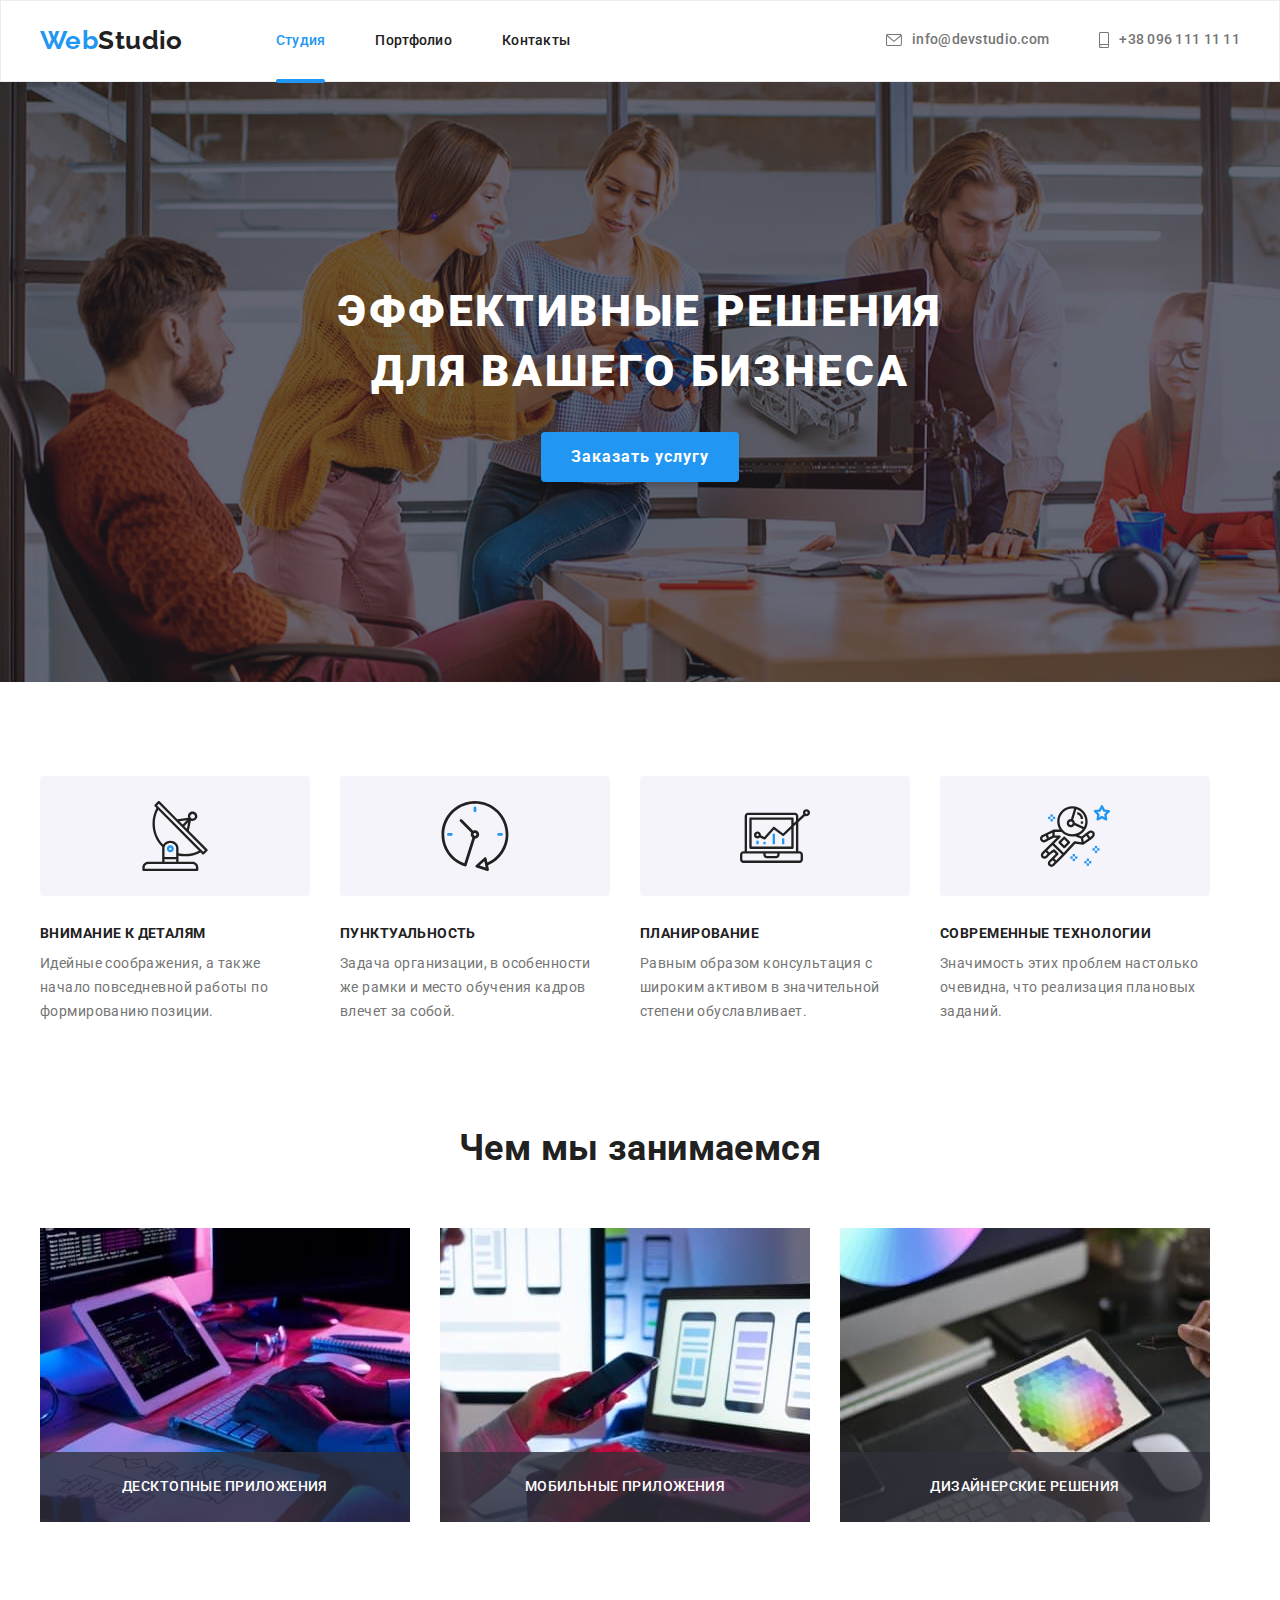
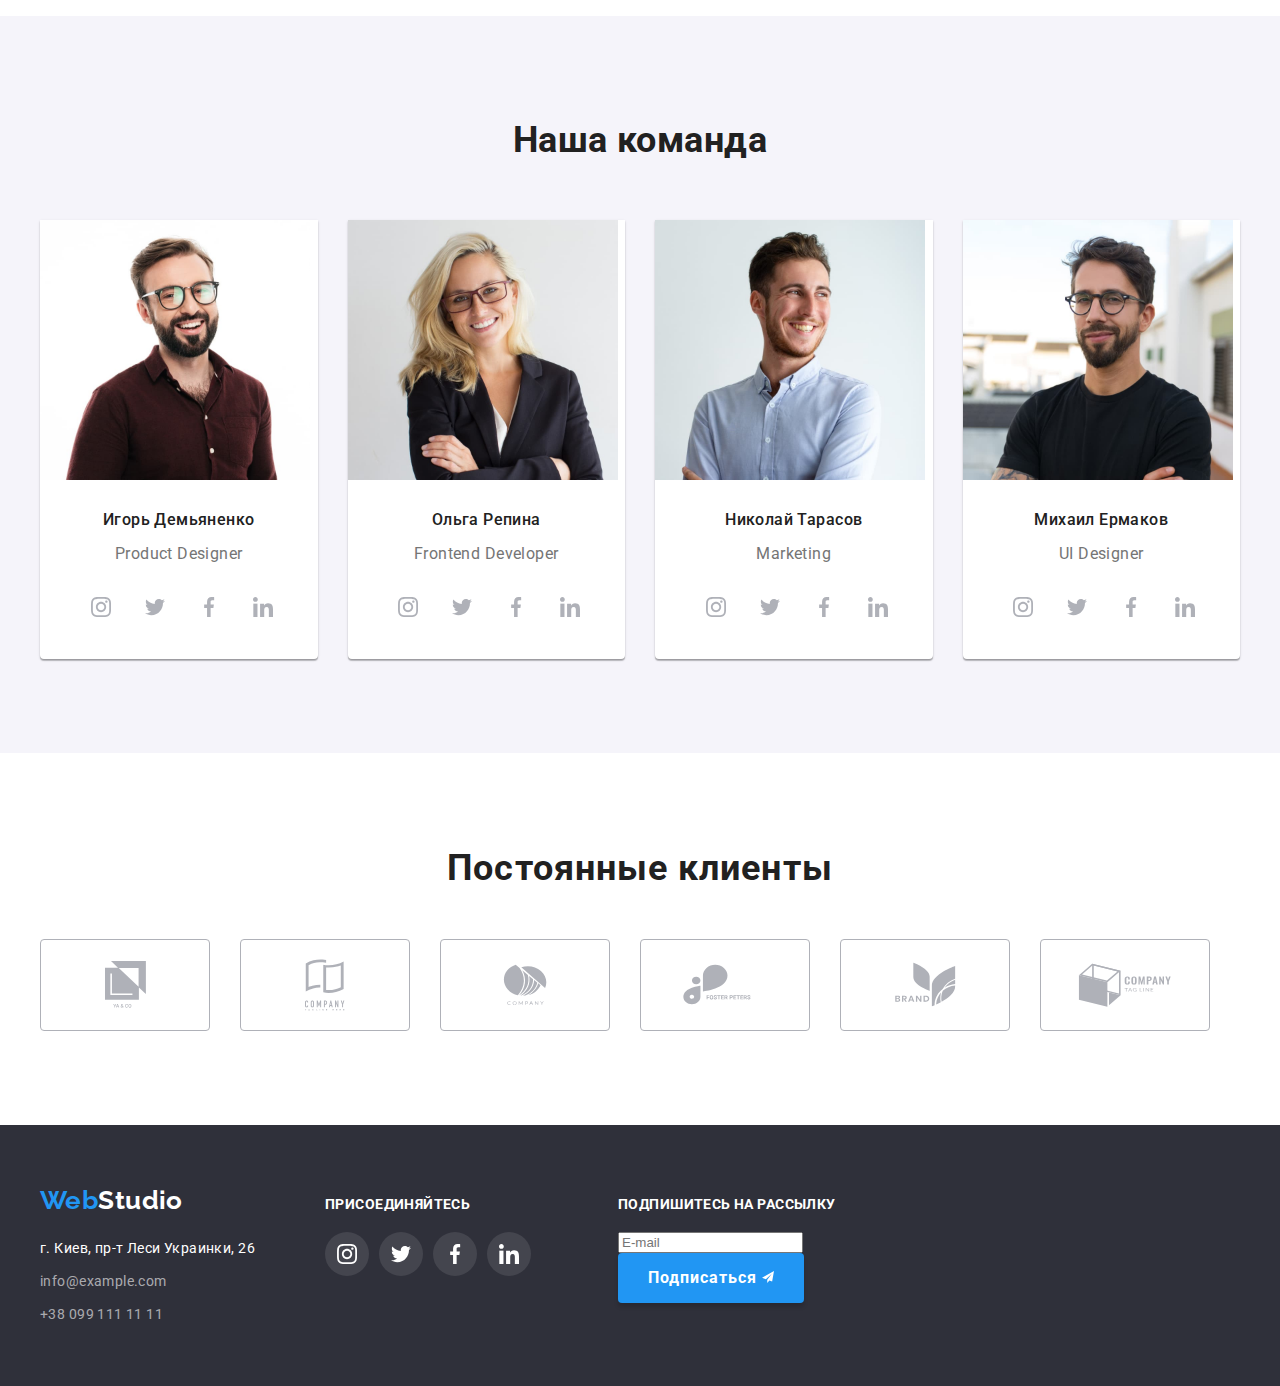
==== commit e555c7e0: "add footer" ====
--- a/index.html
+++ b/index.html
@@ -507,11 +507,38 @@
             </li>
           </ul>
         </div>
+        <!-- SUBSCRIBE -->
+        <div class="subscribe">
+          <h3 class="subscribe-title">Подпишитесь на рассылку</h3>
+          <!-- input form -->
+          <label class="modal-form-field">
+            <span class="modal-form-input-wrapper">
+              <input
+                class="email-form"
+                type="email"
+                name="email"
+                placeholder="E-mail"
+                required
+              />
+            </span>
+          </label>
+          <!-- btn -->
+          <button type="submit" class="subscribe-form-btn">
+            Подписаться
+            <span class="subscribe-btn-icon">
+              <svg class="modal-icon" width="12" height="12">
+                <use href="./images/sprite.svg#icon-icon-send"></use>
+              </svg>
+            </span>
+          </button>
+
+          <!-- end btn -->
+        </div>
       </div>
     </footer>
 
     <!-- MODAL WINDOW -->
-    <div class="backdrop offis-hidden" data-modal>
+    <div class="backdrop is-hidden" data-modal>
       <div class="modal">
         <!-- close tbn -->
         <button type="button" class="modal-close-btn" data-modal-close>
@@ -603,6 +630,6 @@
       </div>
     </div>
     <!-- JAVASCRIPTS ADD -->
-    <!-- <script src="./js/modal.js"></script> -->
+    <script src="./js/modal.js"></script>
   </body>
 </html>
--- a/css/style.css
+++ b/css/style.css
@@ -618,7 +618,8 @@
   color: rgba(255, 255, 255, 0.6);
 }
 /* footer-social-icons */
-.footer-social-title {
+.footer-social-title,
+.subscribe-title {
   font-weight: 700;
   font-size: 14px;
   line-height: 1.143;
@@ -661,8 +662,36 @@
   transition: color 250ms cubic-bezier(0.4, 0, 0.2, 1),
     fill 250ms cubic-bezier(0.4, 0, 0.2, 1);
 }
+/* subscribe */
+.subscribe {
+  margin-left: 93px;
+}
+.subscribe-form-btn {
+  height: 50px;
+  font-family: "Roboto", sans-serif;
+  font-weight: 700;
+  font-size: 16px;
+  line-height: 1.875;
+  letter-spacing: 0.06em;
+  color: var(--main-bcgrnd-color);
+  background: var(--font—btn-accent-color);
+  box-shadow: 0px 4px 4px rgba(0, 0, 0, 0.15);
+  border-radius: 4px;
+  cursor: pointer;
+  padding: 10px 30px;
+  border: 1px;
+  transition: color 250ms cubic-bezier(0.4, 0, 0.2, 1),
+    fill 250ms cubic-bezier(0.4, 0, 0.2, 1);
+}
+.subscribe-form-btn:hover,
+.subscribe-form-btn:focus {
+  background: var(--btn-click-on-color);
+  box-shadow: 0px 4px 4px rgba(0, 0, 0, 0.15);
+  border-radius: 4px;
+}
 
 /* MODAL WINDOW */
+
 .backdrop {
   position: fixed;
   top: 0;
@@ -785,8 +814,8 @@
 .modal-form-checkbox-policy {
   font-weight: 400;
   font-size: 14px;
-  line-height: 1, 714;
-  color: #757575;
+  line-height: 1.714;
+  color: var(--font-paragraph-color);
 }
 .modal-form-checkbox-policy::before {
   display: inline-block;
@@ -797,9 +826,42 @@
   border-radius: 2px;
   cursor: pointer;
   outline: 2px solid var(--font-heading-color);
-  margin-right: 10px;
+  margin-right: 7px;
 }
 .modal-form-checkbox:checked + .modal-form-checkbox-policy::before {
   background-image: url(/images/icon-check.svg);
+  outline: var(--font—btn-accent-color);
+}
+.modal-form-checkbox:focus + .modal-form-checkbox-policy::before {
+  outline-color: var(--font—btn-accent-color);
+}
+
+/* approve button */
+.modal-form-btn {
+  align-self: center;
+  height: 50px;
+  font-family: "Roboto", sans-serif;
+  font-weight: 700;
+  font-size: 16px;
+  line-height: 1.875;
+  letter-spacing: 0.06em;
+  color: var(--main-bcgrnd-color);
+  background: var(--font—btn-accent-color);
+  box-shadow: 0px 4px 4px rgba(0, 0, 0, 0.15);
+  border-radius: 4px;
+  cursor: pointer;
+  padding: 10px 30px;
+  border: 1px;
+  animation-duration: 2000ms;
+  animation-iteration-count: 1;
+  transition: color 250ms cubic-bezier(0.4, 0, 0.2, 1),
+    fill 250ms cubic-bezier(0.4, 0, 0.2, 1);
+  margin-top: 30px;
+}
+.modal-form-btn:hover,
+.modal-form-btn:focus {
+  background: var(--btn-click-on-color);
+  box-shadow: 0px 4px 4px rgba(0, 0, 0, 0.15);
+  border-radius: 4px;
 }
 /* END MODAL WINDOW */
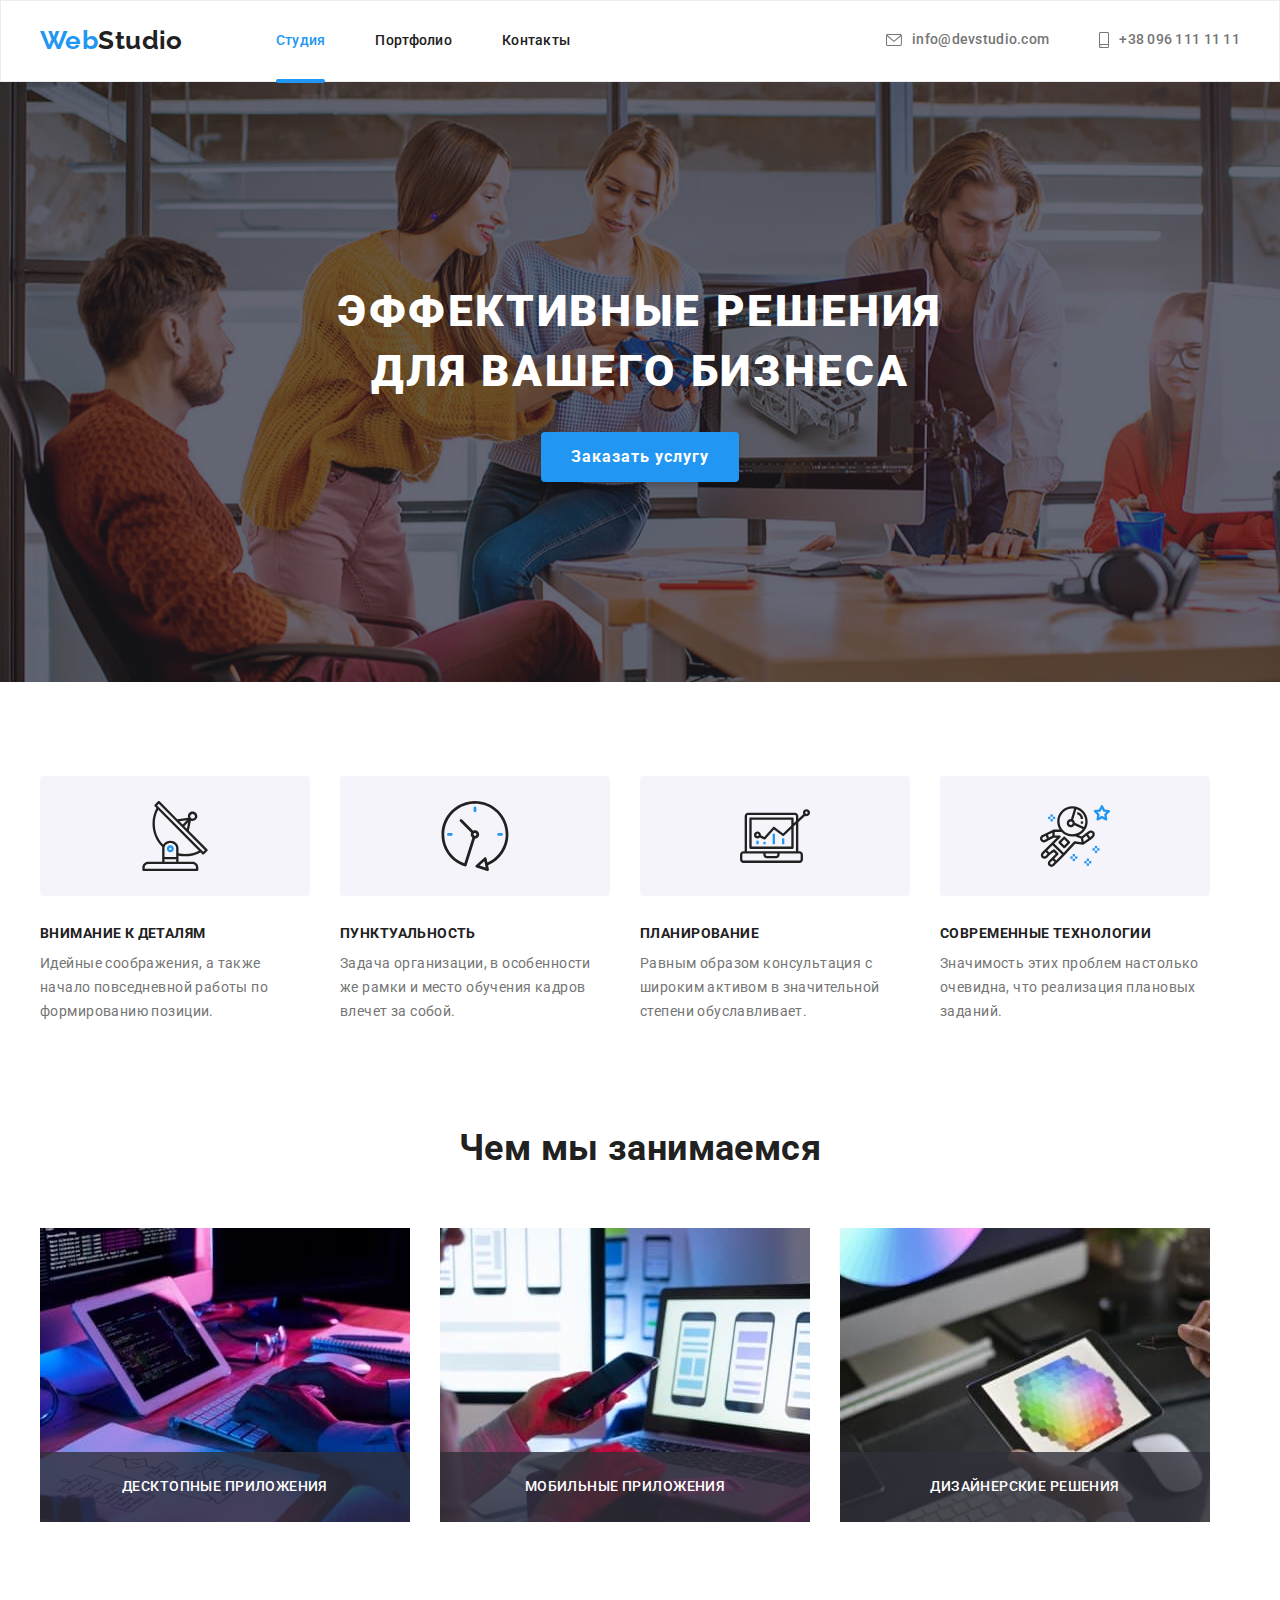
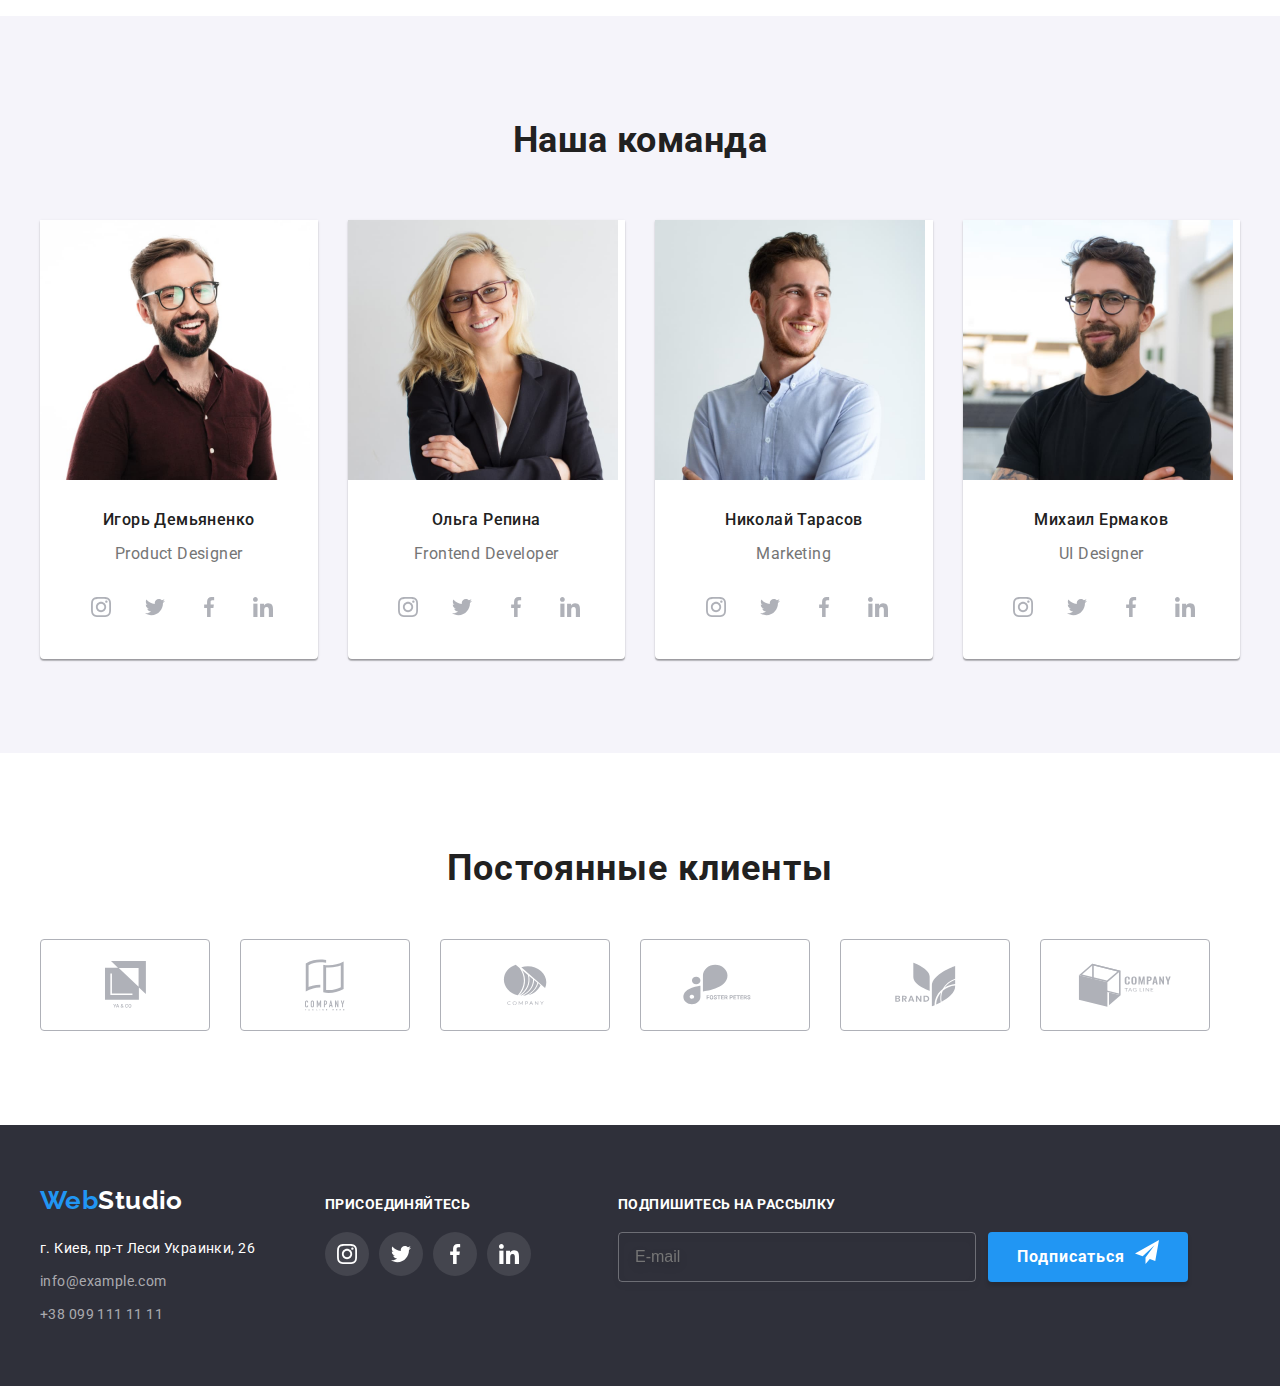
==== commit ce2ec62e: "just do it!" ====
--- a/index.html
+++ b/index.html
@@ -507,12 +507,13 @@
             </li>
           </ul>
         </div>
-        <!-- SUBSCRIBE -->
+
+        <!-- SUBSCRIBE FIELD -->
         <div class="subscribe">
           <h3 class="subscribe-title">Подпишитесь на рассылку</h3>
           <!-- input form -->
-          <label class="modal-form-field">
-            <span class="modal-form-input-wrapper">
+          <div class="subscribe-input-btn-container">
+            <label class="modal-form-field">
               <input
                 class="email-form"
                 type="email"
@@ -520,17 +521,17 @@
                 placeholder="E-mail"
                 required
               />
-            </span>
-          </label>
-          <!-- btn -->
-          <button type="submit" class="subscribe-form-btn">
-            Подписаться
-            <span class="subscribe-btn-icon">
-              <svg class="modal-icon" width="12" height="12">
-                <use href="./images/sprite.svg#icon-icon-send"></use>
-              </svg>
-            </span>
-          </button>
+            </label>
+            <!-- btn -->
+            <button type="submit" class="subscribe-form-btn">
+              Подписаться
+              <span class="subscribe-btn-icon">
+                <svg class="footer-btn-icon" width="24" height="24">
+                  <use href="./images/sprite.svg#icon-icon-send"></use>
+                </svg>
+              </span>
+            </button>
+          </div>
 
           <!-- end btn -->
         </div>
@@ -603,14 +604,12 @@
             </span>
           </label>
           <!-- TEXTAREA -->
-          <label class="modal-form-field">
-            Сообщение
-            <textarea
+          <label class="modal-form-field"
+            >Комментарий<textarea
               name="user-message"
               class="modal-form-message"
               placeholder="Введите текст"
-            >
-            </textarea>
+            ></textarea>
           </label>
           <!-- checkbox  -->
           <input
--- a/css/style.css
+++ b/css/style.css
@@ -662,11 +662,41 @@
   transition: color 250ms cubic-bezier(0.4, 0, 0.2, 1),
     fill 250ms cubic-bezier(0.4, 0, 0.2, 1);
 }
-/* subscribe */
+/* SUBSCRIBE BOX */
 .subscribe {
   margin-left: 93px;
 }
+.subscribe-input-btn-container {
+  display: flex;
+  align-items: baseline;
+}
+/* email field */
+.email-form {
+  height: 50px;
+  width: 358px;
+  font-size: 16px;
+  line-height: 1.25;
+  background-color: inherit;
+  color: var(--main-bcgrnd-color);
+  padding-left: 16px;
+  border: 1px solid rgba(255, 255, 255, 0.3);
+  box-sizing: border-box;
+  filter: drop-shadow(0px 4px 4px rgba(0, 0, 0, 0.15));
+  border-radius: 4px;
+  transition: border-color 250ms cubic-bezier(0.4, 0, 0.2, 1);
+  margin-right: 12px;
+}
+.email-form:focus {
+  border-color: var(--font—btn-accent-color);
+  outline: none;
+}
+
+/* button type */
 .subscribe-form-btn {
+  display: flex;
+  align-items: center;
+  justify-content: center;
+  width: 200px;
   height: 50px;
   font-family: "Roboto", sans-serif;
   font-weight: 700;
@@ -689,6 +719,13 @@
   box-shadow: 0px 4px 4px rgba(0, 0, 0, 0.15);
   border-radius: 4px;
 }
+.footer-btn-icon {
+  height: 24px;
+  width: 24px;
+  margin-left: 10px;
+  fill: var(--main-bcgrnd-color);
+}
+/* END FOOTER */
 
 /* MODAL WINDOW */
 
@@ -825,15 +862,17 @@
   height: 15px;
   border-radius: 2px;
   cursor: pointer;
-  outline: 2px solid var(--font-heading-color);
+  border: 2px solid var(--font-heading-color);
+  /* outline: 2px solid var(--font-heading-color); */
   margin-right: 7px;
 }
 .modal-form-checkbox:checked + .modal-form-checkbox-policy::before {
-  background-image: url(/images/icon-check.svg);
+  background-image: url(../images/icon-check.svg);
+  /* outline: var(--font—btn-accent-color); */
+}
+.modal-form-checkbox:focus + .modal-form-checkbox-policy::before {
+  /* outline-color: var(--font—btn-accent-color); */
   outline: var(--font—btn-accent-color);
-}
-.modal-form-checkbox:focus + .modal-form-checkbox-policy::before {
-  outline-color: var(--font—btn-accent-color);
 }
 
 /* approve button */
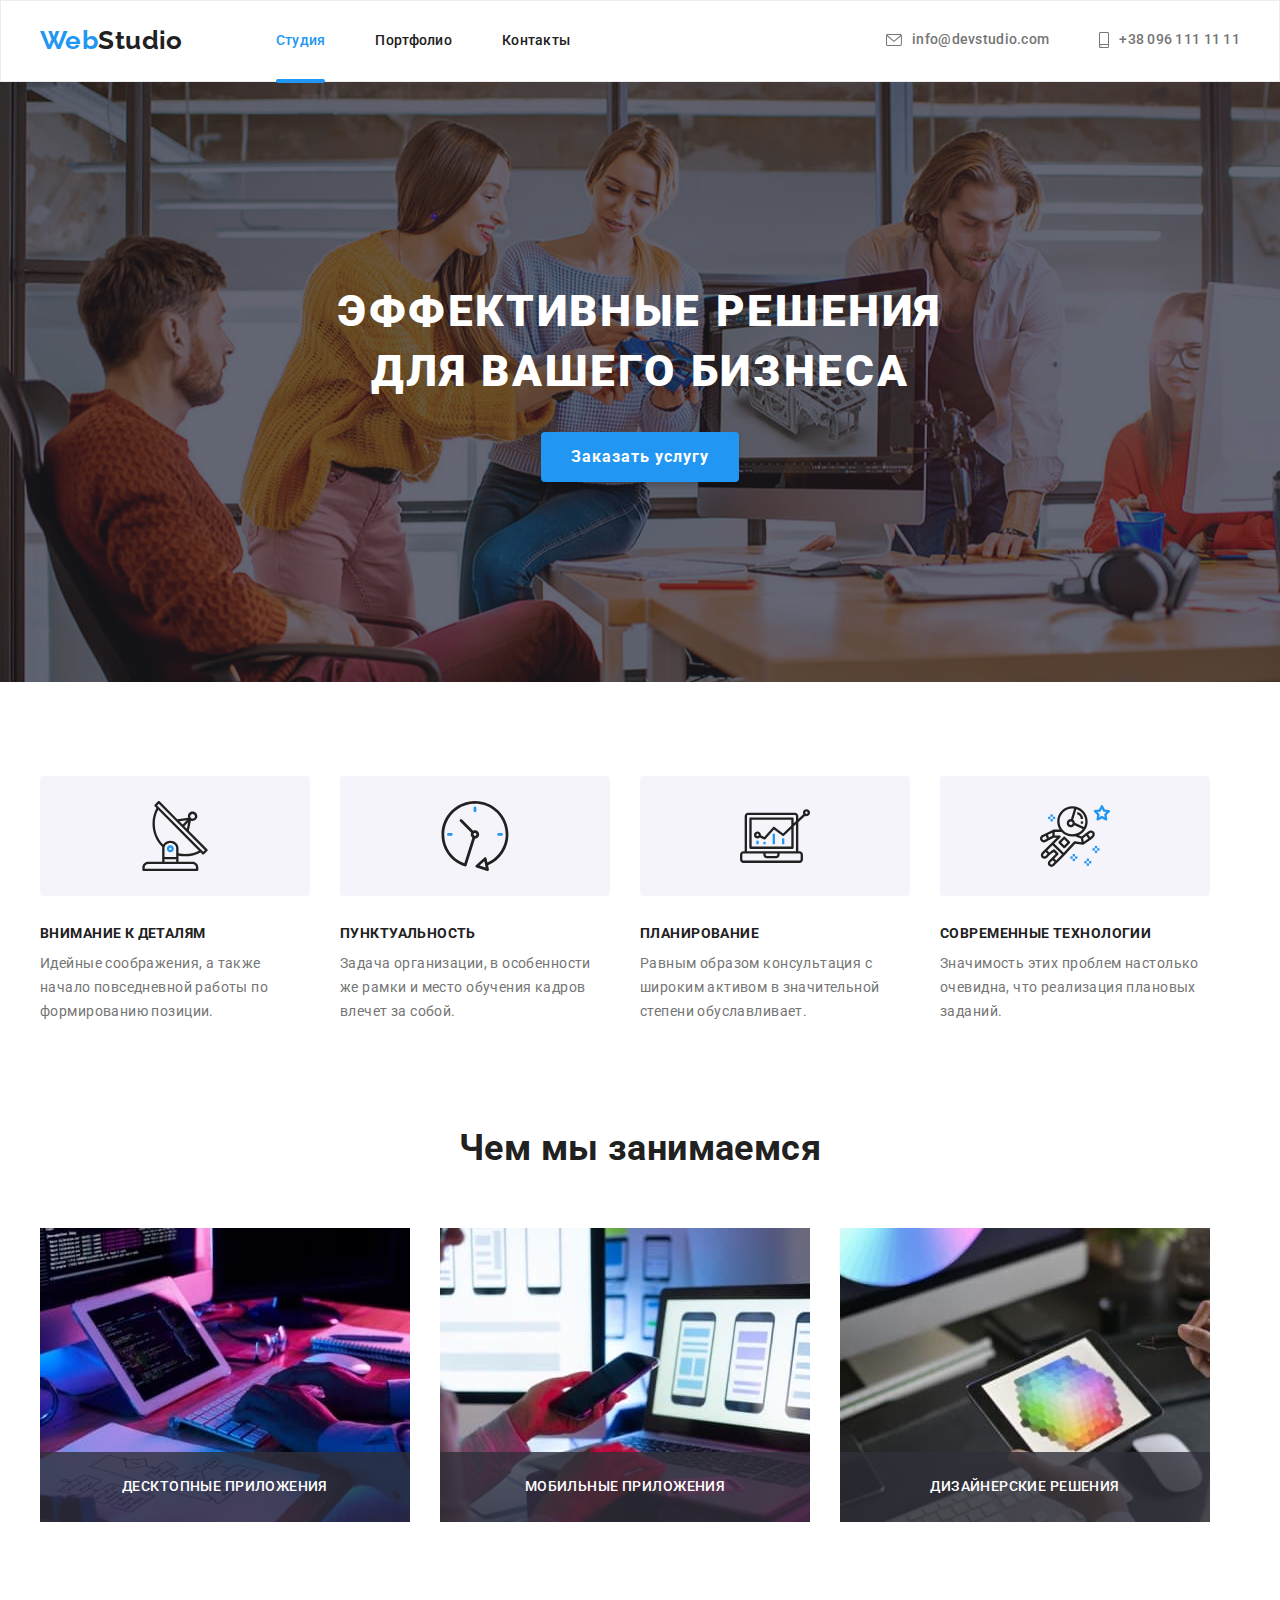
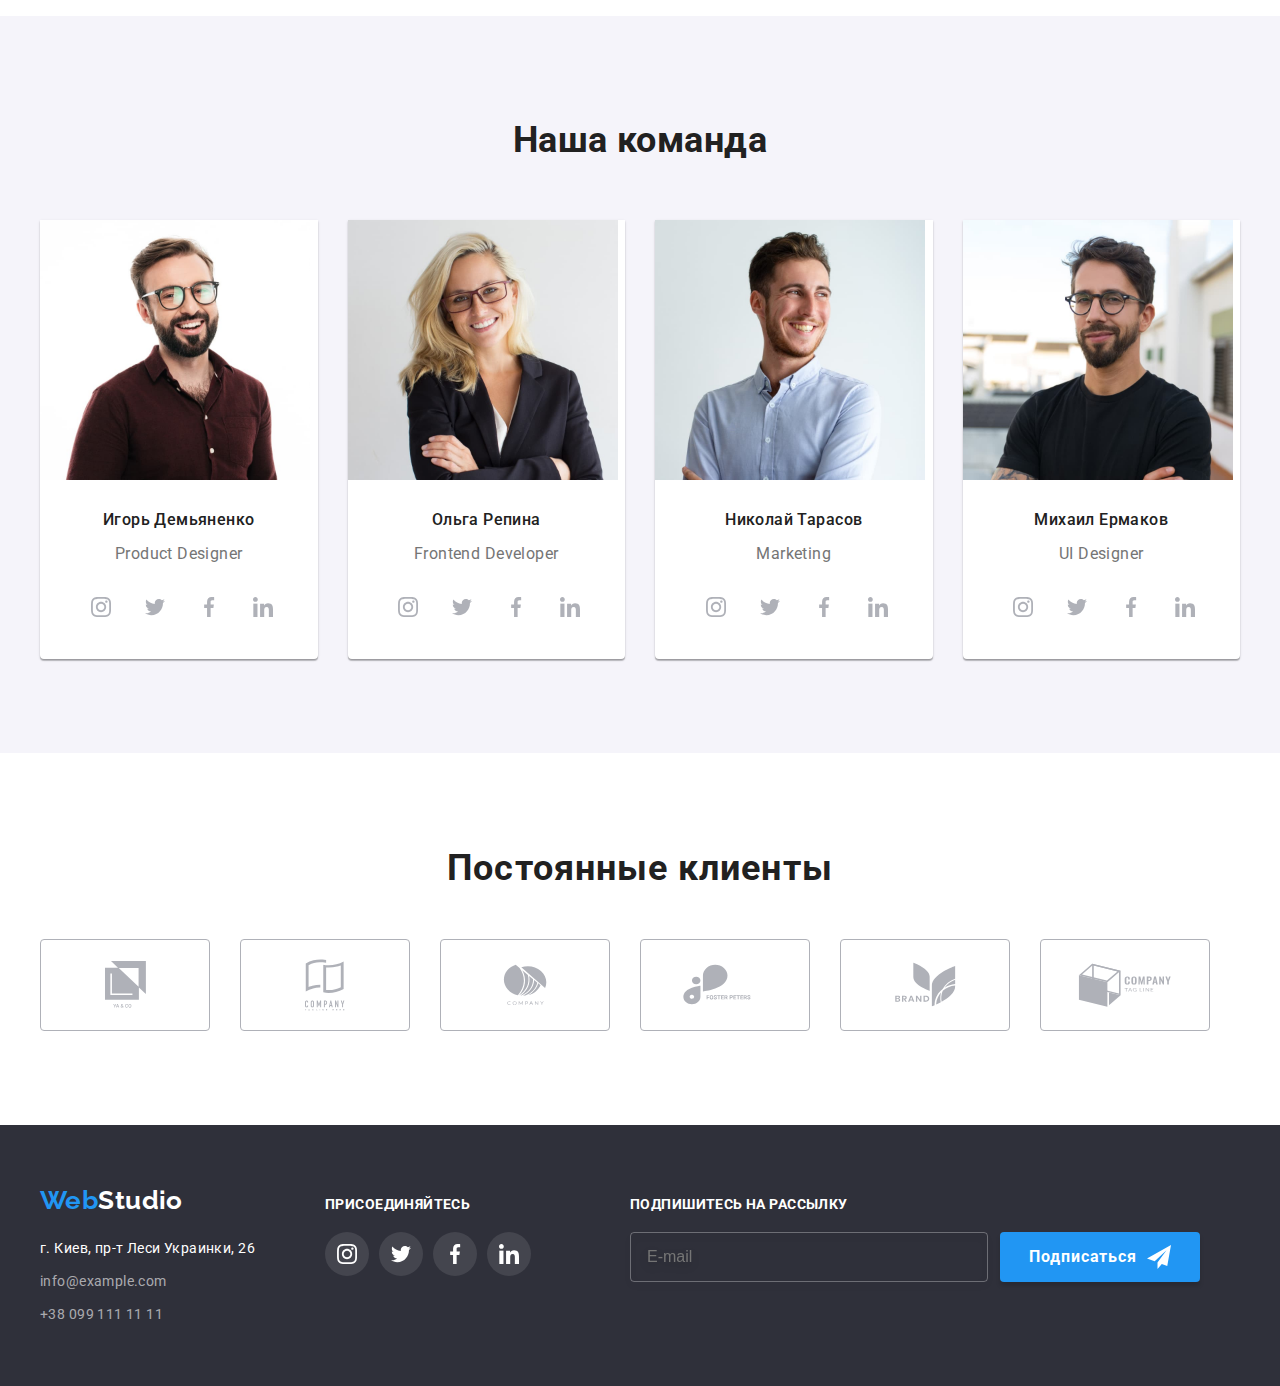
==== commit f4571a8b: "add fixes" ====
--- a/index.html
+++ b/index.html
@@ -551,7 +551,7 @@
         <form action="#" class="modal-form">
           <p class="modal-form-head">Оставьте свои данные, мы вам перезвоним</p>
           <label class="modal-form-field">
-            Имя
+            <span class="modal-form-titles">Имя</span>
             <span class="modal-form-input-wrapper">
               <input
                 type="text"
@@ -569,7 +569,7 @@
             </span>
           </label>
           <label class="modal-form-field">
-            Телефон
+            <span class="modal-form-titles">Телефон</span>
             <span class="modal-form-input-wrapper">
               <input
                 type="tel"
@@ -588,7 +588,7 @@
             </span>
           </label>
           <label class="modal-form-field">
-            Почта
+            <span class="modal-form-titles">Почта</span>
             <span class="modal-form-input-wrapper">
               <input
                 type="email"
@@ -605,7 +605,8 @@
           </label>
           <!-- TEXTAREA -->
           <label class="modal-form-field"
-            >Комментарий<textarea
+            ><span class="modal-form-titles">Комментарий</span
+            ><textarea
               name="user-message"
               class="modal-form-message"
               placeholder="Введите текст"
--- a/css/style.css
+++ b/css/style.css
@@ -664,7 +664,9 @@
 }
 /* SUBSCRIBE BOX */
 .subscribe {
-  margin-left: 93px;
+  width: 570px;
+  height: 86px;
+  margin-left: 105px;
 }
 .subscribe-input-btn-container {
   display: flex;
@@ -701,7 +703,7 @@
   font-family: "Roboto", sans-serif;
   font-weight: 700;
   font-size: 16px;
-  line-height: 1.875;
+  line-height: 1.88;
   letter-spacing: 0.06em;
   color: var(--main-bcgrnd-color);
   background: var(--font—btn-accent-color);
@@ -722,6 +724,7 @@
 .footer-btn-icon {
   height: 24px;
   width: 24px;
+  margin-top: 10px;
   margin-left: 10px;
   fill: var(--main-bcgrnd-color);
 }
@@ -772,18 +775,30 @@
   height: 11px;
   width: 11px;
 }
+.close-btn-icon:hover,
+.close-btn-icon:focus {
+  fill: var(--font—btn-accent-color);
+}
+
 .modal-form-head {
   font-weight: 700;
   font-size: 20px;
   line-height: 1.15;
   text-align: center;
-  margin-bottom: 30px;
+  margin-bottom: 10px;
 }
 .modal-form {
   display: flex;
   flex-direction: column;
 }
 
+.modal-form-titles {
+  font-weight: 400;
+  font-size: 12px;
+  line-height: 1.167;
+  letter-spacing: 0.01em;
+  color: var(--font-paragraph-color);
+}
 /* icons description */
 .modal-form-input-wrapper {
   position: relative;
@@ -889,7 +904,7 @@
   box-shadow: 0px 4px 4px rgba(0, 0, 0, 0.15);
   border-radius: 4px;
   cursor: pointer;
-  padding: 10px 30px;
+  padding: 10px 55px;
   border: 1px;
   animation-duration: 2000ms;
   animation-iteration-count: 1;
